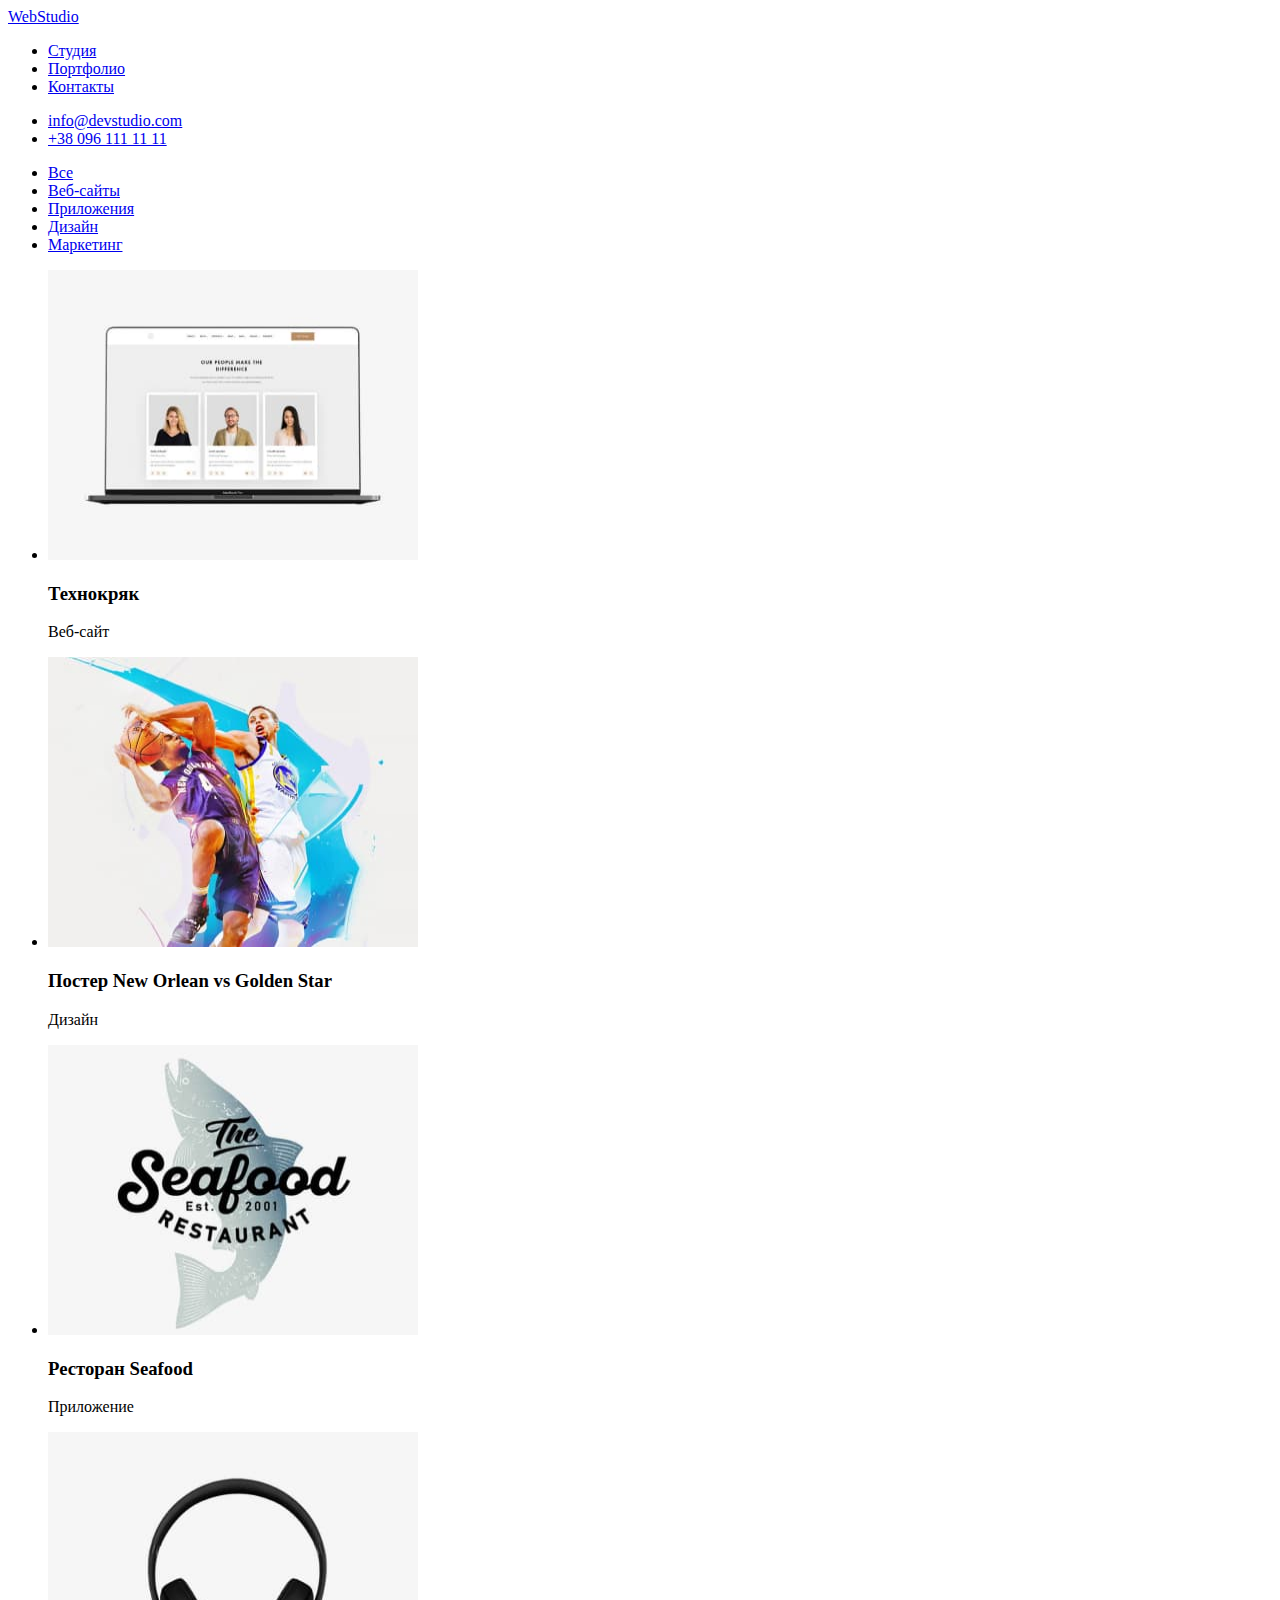
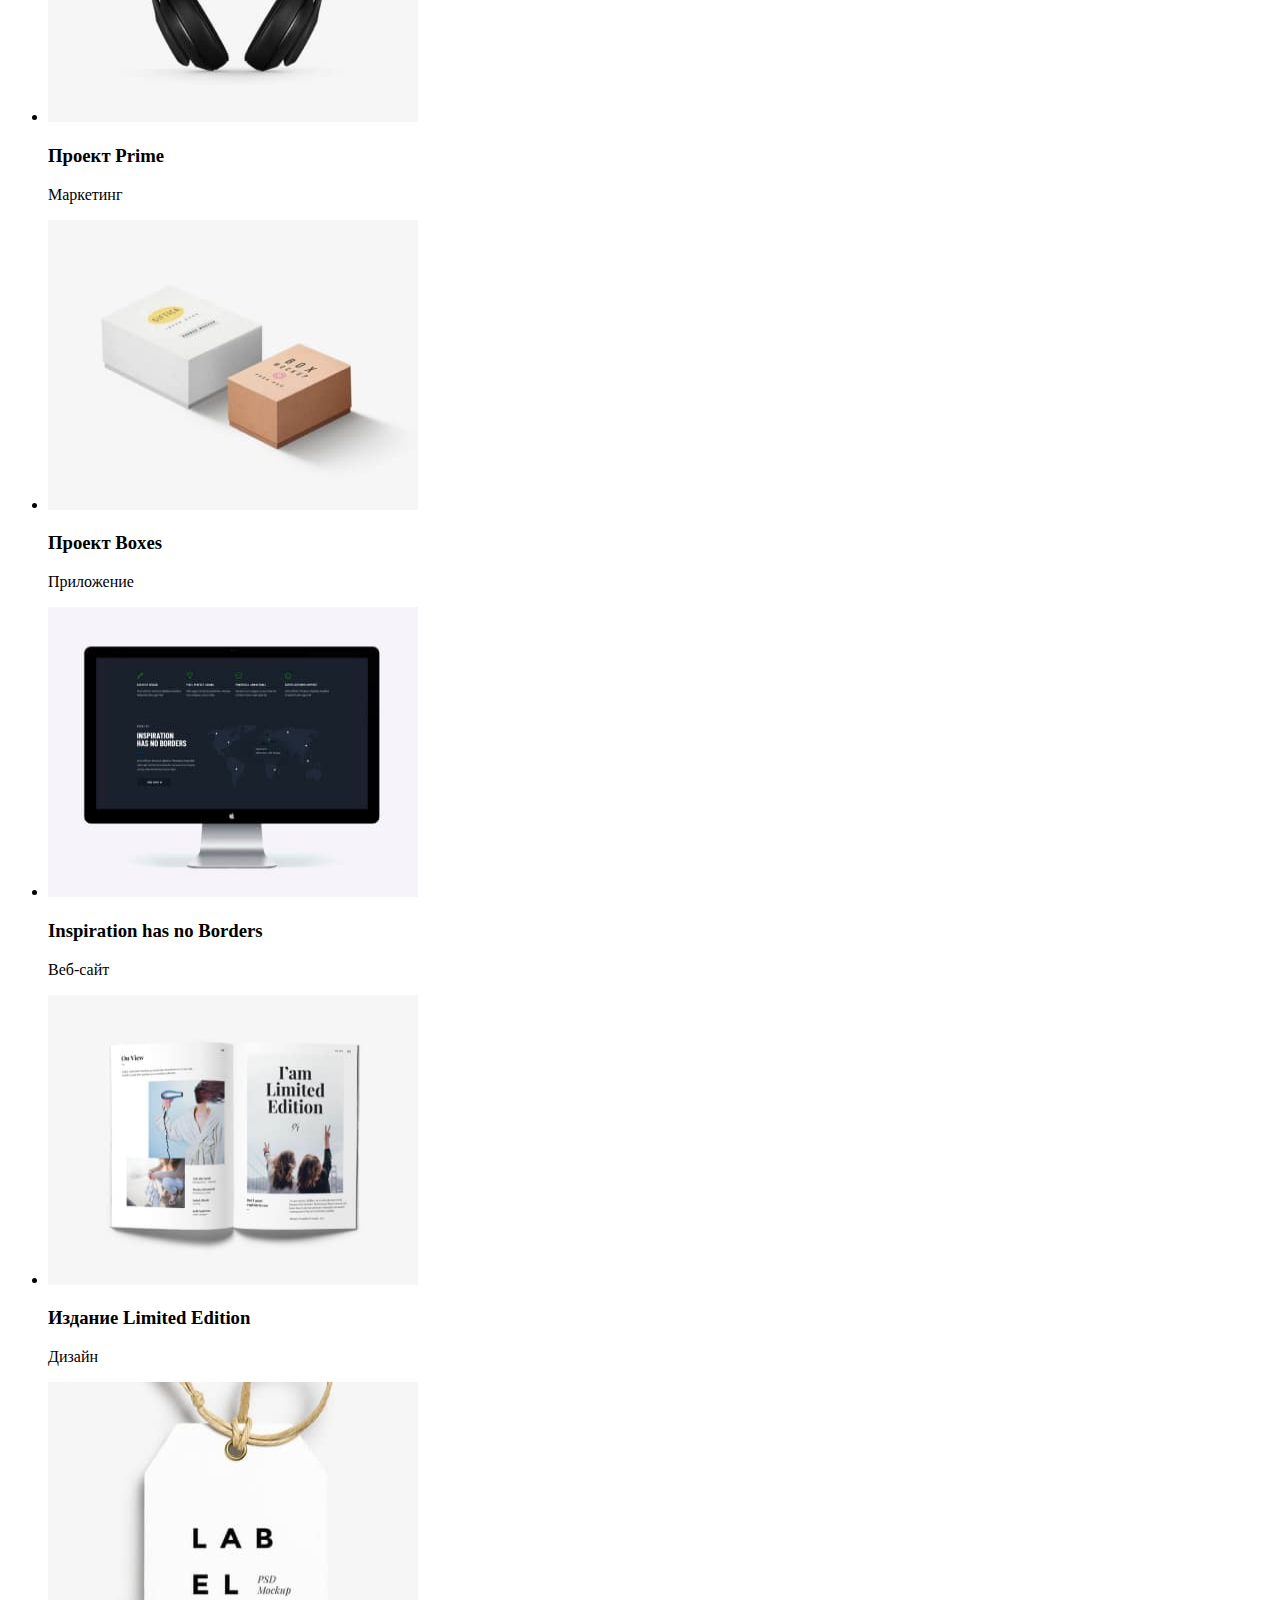
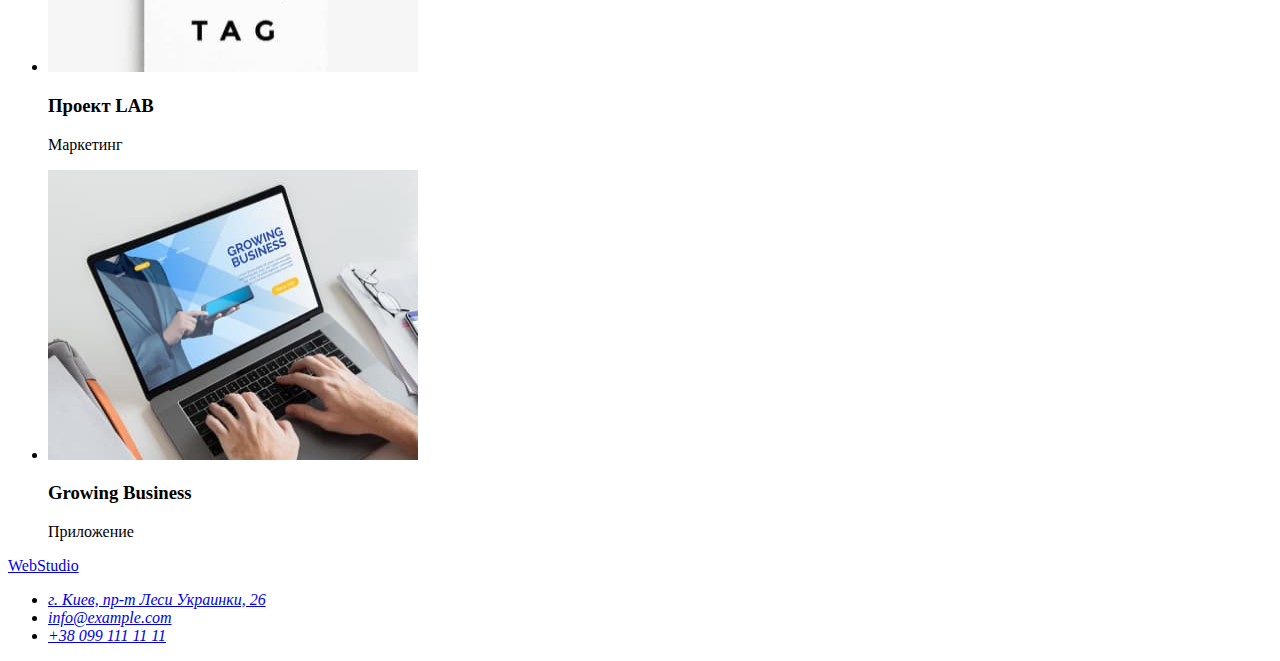
==== portfolio.html @ 39fbcf92 "Убирает секции для футера" ====
<!DOCTYPE html>
<html lang="ru">
<head>
    <meta charset="UTF-8">
    <meta http-equiv="X-UA-Compatible" content="IE=edge">
    <meta name="viewport" content="width=device-width, initial-scale=1.0">
    <title>portfolio</title>
</head>
<body>

    <!--HEADER-->
    <header>
        <nav>
            <a href="#" lang="en">WebStudio</a>
            <ul>
                <li><a href="#">Студия</a></li>
                <li><a href="#">Портфолио</a></li>
                <li><a href="#">Контакты</a></li>
            </ul>
        </nav>
        <ul>
            <li><a href="mailto:info@devstudio.com">info@devstudio.com</a></li>
            <li><a href="tel:+380961111111">+38 096 111 11 11</a></li>
        </ul>
    </header>

    
    <!--MAIN-->
    <main>

        <!--HERO-->
        <section>
            <h1 hidden>Наши услуги</h1>
            <ul>
                <li><a href="#">Все</a></li>
                <li><a href="#">Веб-сайты</a></li>
                <li><a href="#">Приложения</a></li>
                <li><a href="#">Дизайн</a></li>
                <li><a href="#">Маркетинг</a></li>
            </ul>
        </section>

        <!--CATALOG-->
        <section>
            <h2 hidden>Каталог работ</h2>
            <ul>
                <li>
                    <img src="./images/catalog/img.jpg" alt="ноут-бук с изображением сайта" width="370" height="290">
                    <h3>Технокряк</h3>
                    <p>Веб-сайт</p>
                </li>
                <li>
                    <img src="./images/catalog/img-1.jpg" alt="два баскетболиста с мячом в прыжке" width="370" height="290">
                    <h3>Постер New Orlean vs Golden Star</h3>
                    <p>Дизайн</p>
                </li>
                <li>
                    <img src="./images/catalog/img-2.jpg" alt="эмблема ресторана в виде рыбы" width="370" height="290">
                    <h3>Ресторан Seafood</h3>
                    <p>Приложение</p>
                </li>
                <li>
                    <img src="./images/catalog/img-3.jpg" alt="наушники" width="370" height="290">
                    <h3>Проект Prime</h3>
                    <p>Маркетинг</p>
                </li>
                <li>
                    <img src="./images/catalog/img-4.jpg" alt="две картонные коробки" width="370" height="290">
                    <h3>Проект Boxes</h3>
                    <p>Приложение</p>
                </li>
                <li>
                    <img src="./images/catalog/img-5.jpg" alt="монитор с изображением сайта" width="370" height="290">
                    <h3 lang="en">Inspiration has no Borders</h3>
                    <p>Веб-сайт</p>
                </li>
                <li>
                    <img src="./images/catalog/img-6.jpg" alt="открытая книга" width="370" height="290">
                    <h3>Издание Limited Edition</h3>
                    <p>Дизайн</p>
                </li>
                <li>
                    <img src="./images/catalog/img-7.jpg" alt="бумажная бирка на канатике" width="370" height="290">
                    <h3>Проект LAB</h3>
                    <p>Маркетинг</p>
                </li>
                <li>
                    <img src="./images/catalog/img-8.jpg" alt="работа на ноут-буке" width="370" height="290">
                    <h3 lang="en">Growing Business</h3>
                    <p>Приложение</p>
                </li>
            </ul>
        </section>
       
    </main>

    <!--FOOTER-->
    <footer>
    
        <a href="#" lang="en">WebStudio</a>
            <address>
                <ul>
                    <li>
                        <a href="https://goo.gl/maps/XNdB4Refi6bybGRC9" target="_blank" rel="noopener noreferrer">г. Киев,
                            пр-т Леси
                            Украинки, 26</a>
                    </li>
                    <li>
                        <a href="mailto:nfo@example.com">info@example.com</a>
                    </li>
                    <li>
                        <a href="tel:380991111111">+38 099 111 11 11</a>
                    </li>
                </ul>
            </address>
    
    </footer>
    
</body>
</html>
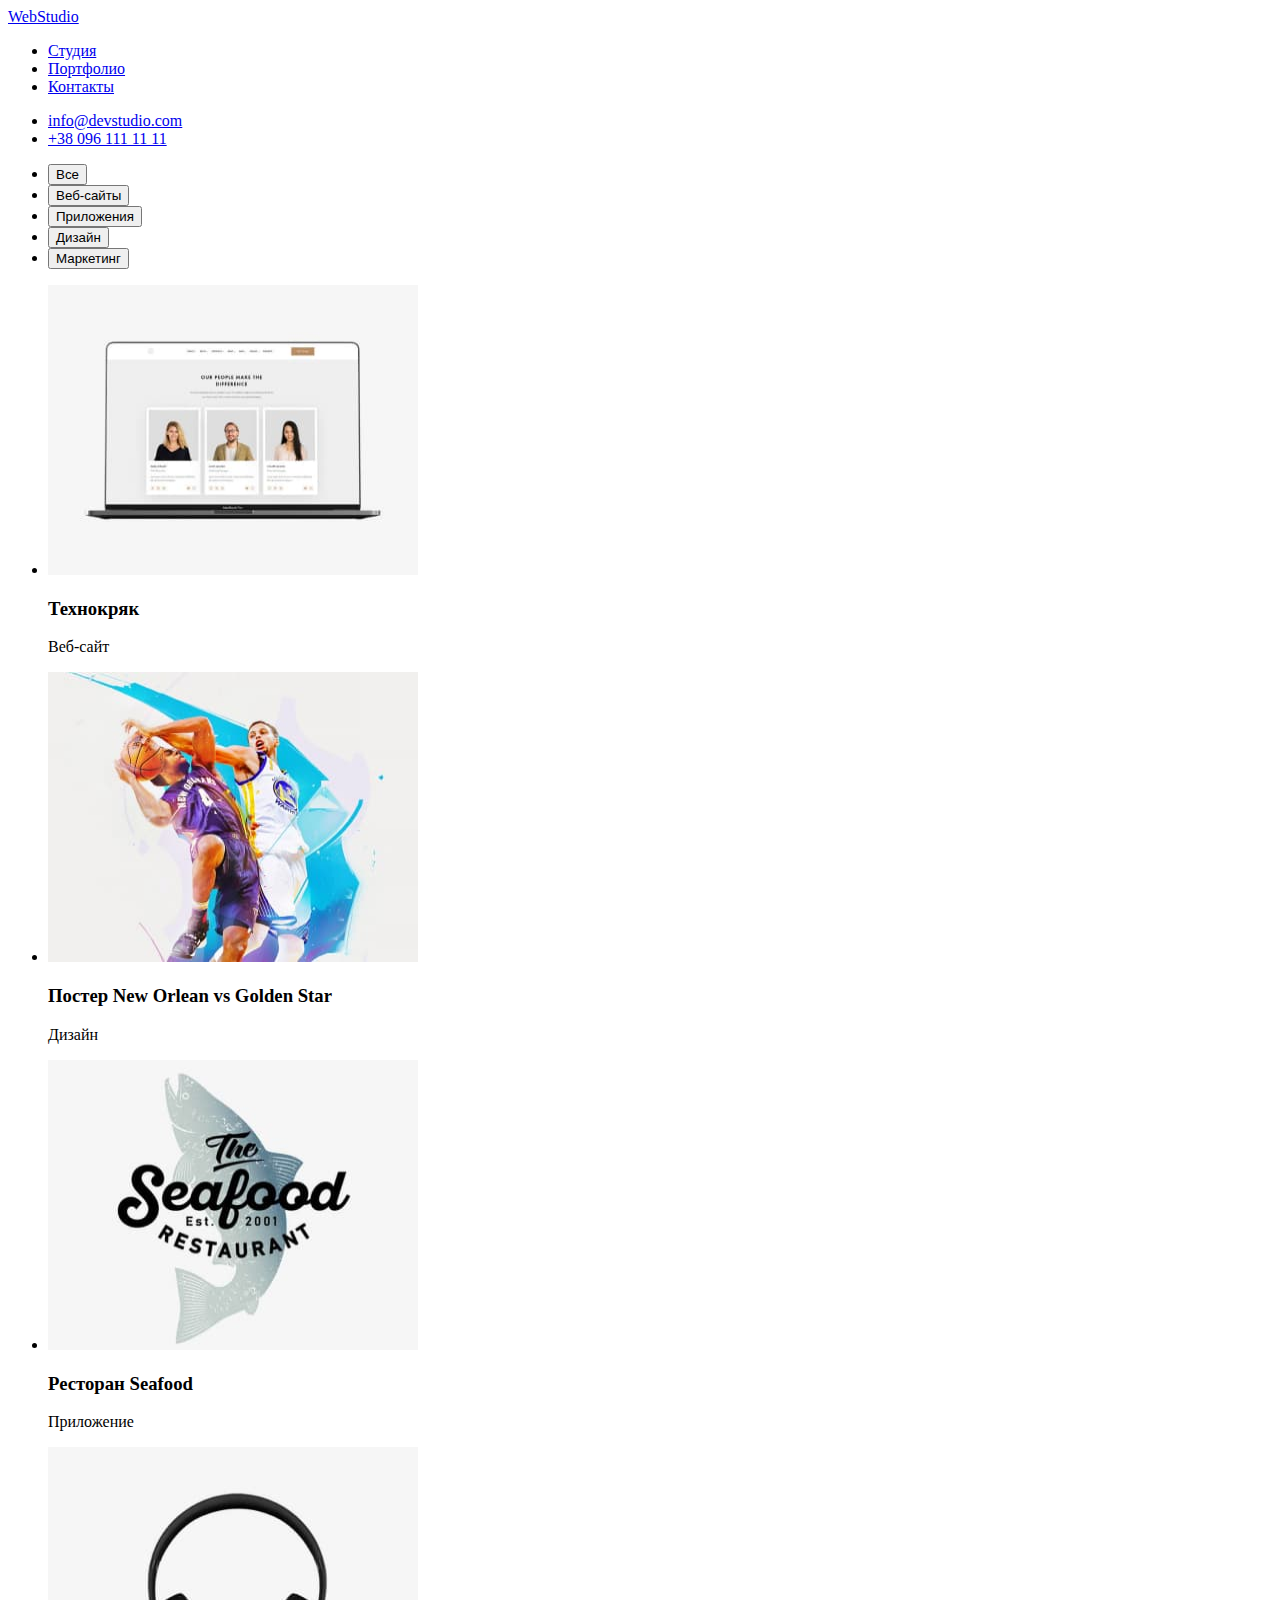
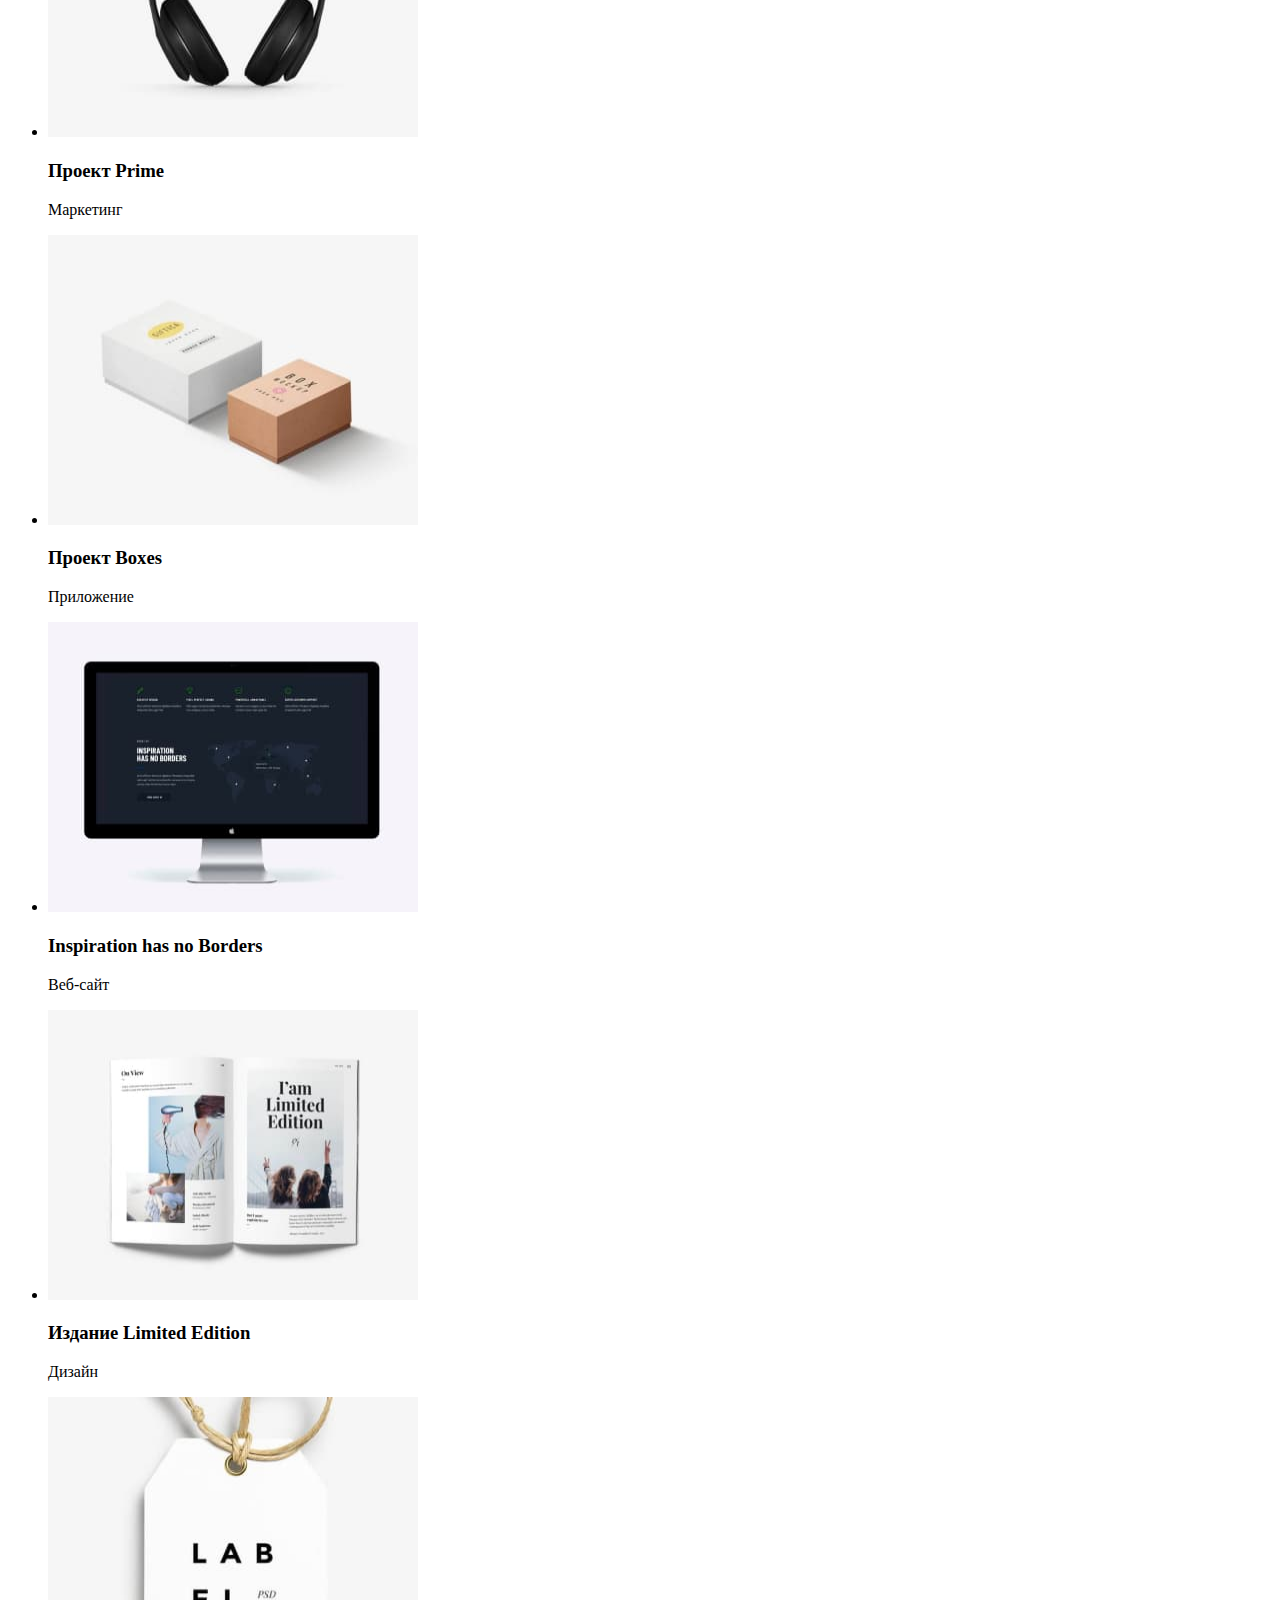
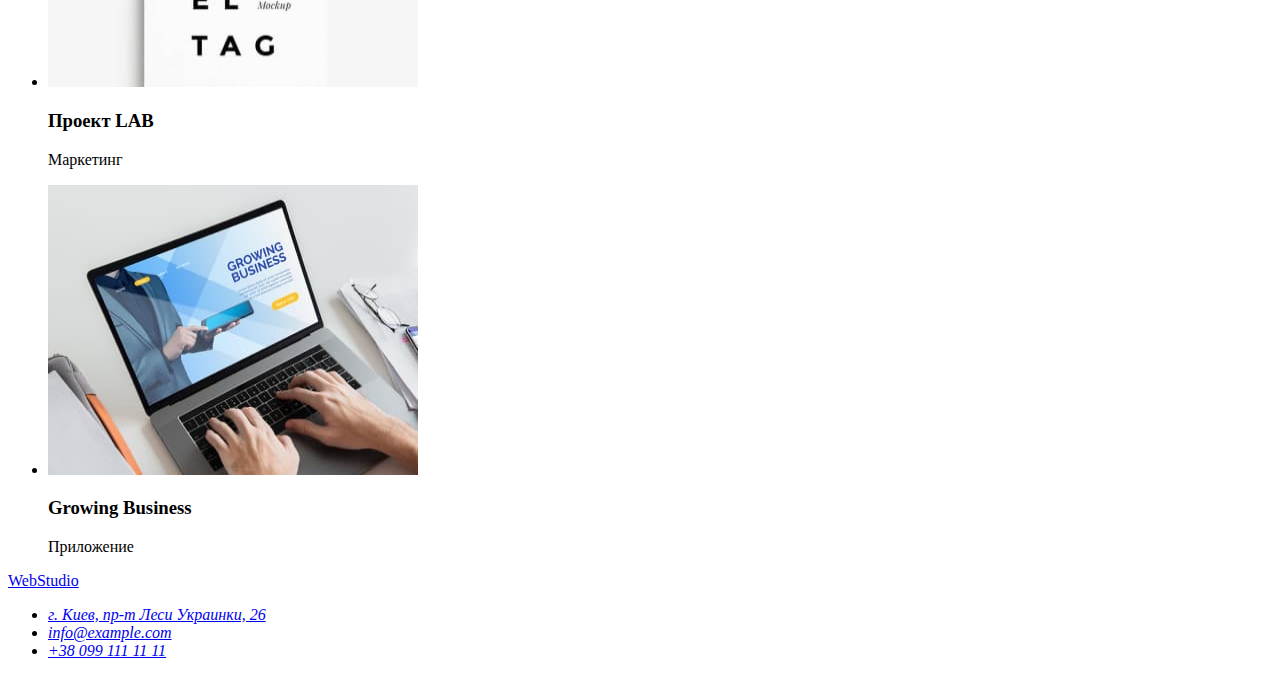
==== commit b83d2054: "Заменяет ссылки на кнопки" ====
--- a/portfolio.html
+++ b/portfolio.html
@@ -32,11 +32,11 @@
         <section>
             <h1 hidden>Наши услуги</h1>
             <ul>
-                <li><a href="#">Все</a></li>
-                <li><a href="#">Веб-сайты</a></li>
-                <li><a href="#">Приложения</a></li>
-                <li><a href="#">Дизайн</a></li>
-                <li><a href="#">Маркетинг</a></li>
+                <li><button type="button">Все</button></li>
+                <li><button type="button">Веб-сайты</button></li>
+                <li><button type="button">Приложения</button></li>
+                <li><button type="button">Дизайн</button></li>
+                <li><button type="button">Маркетинг</button></a></li>
             </ul>
         </section>
 
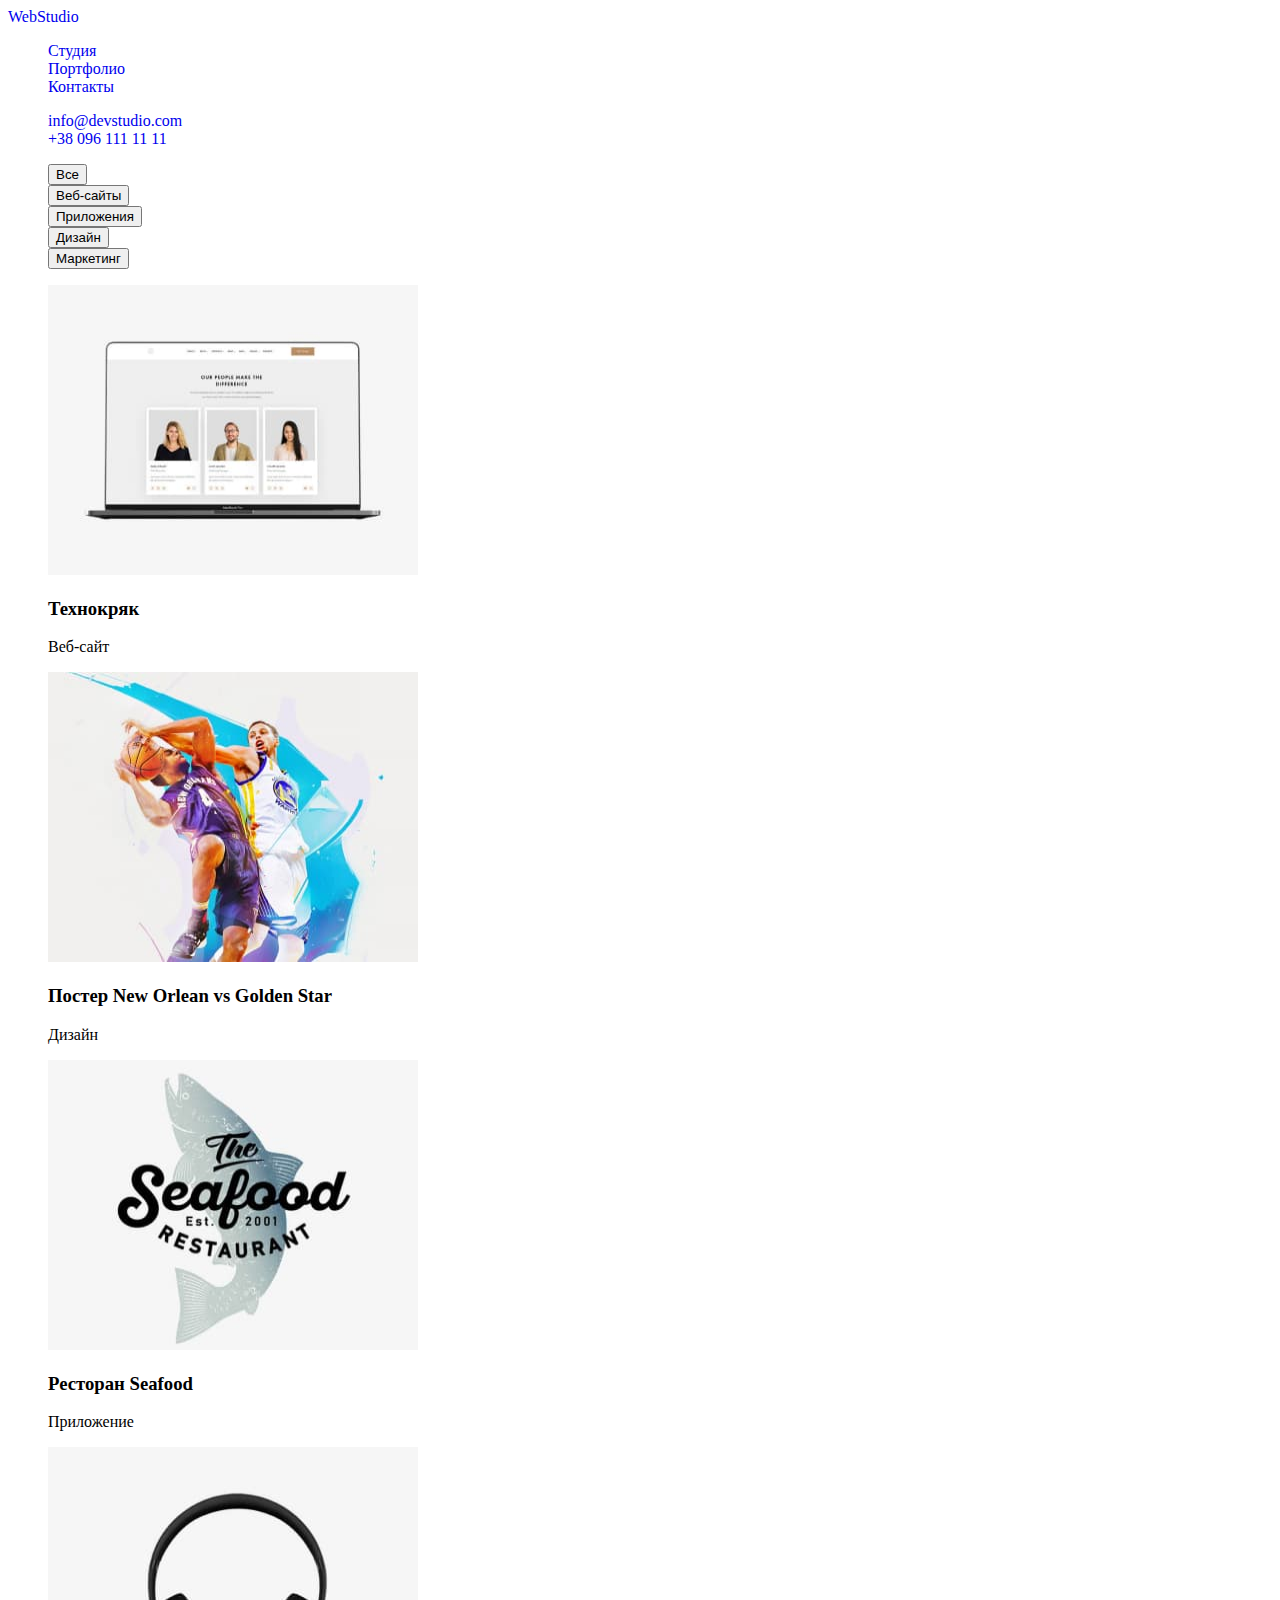
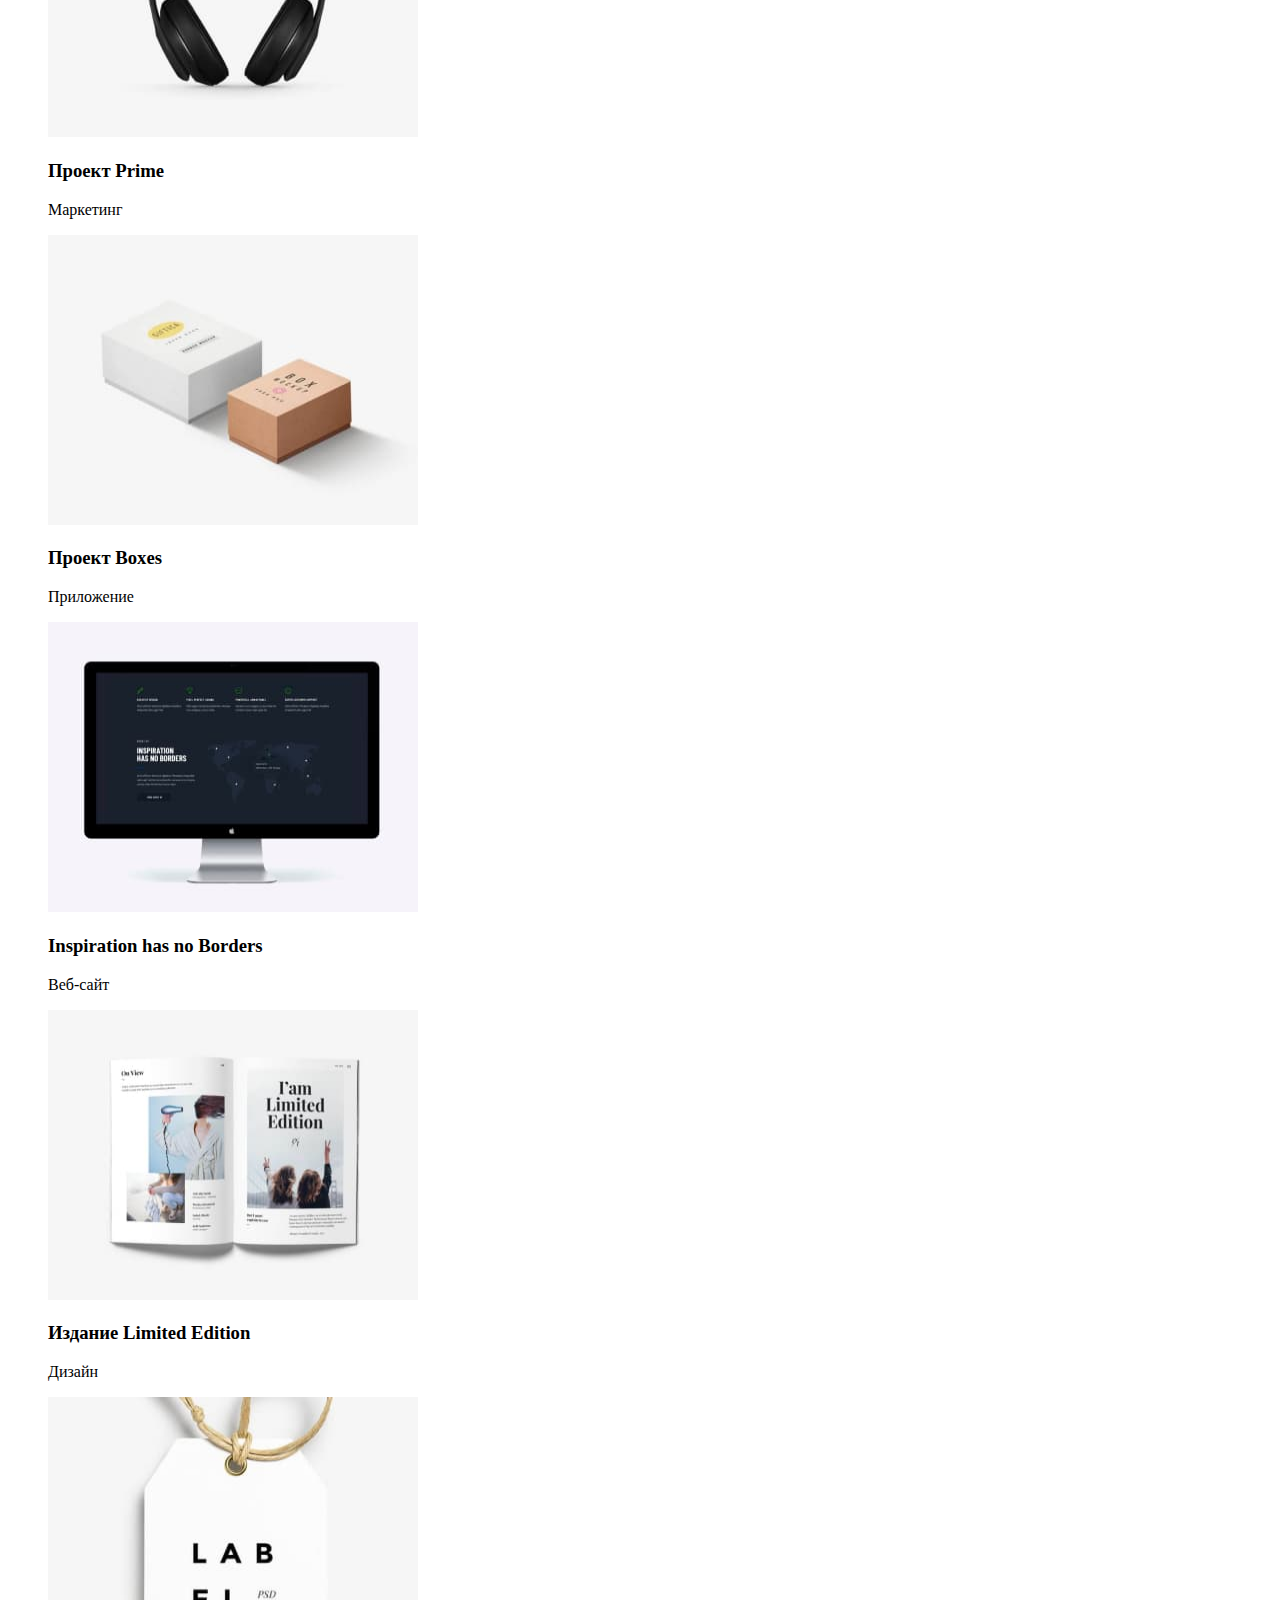
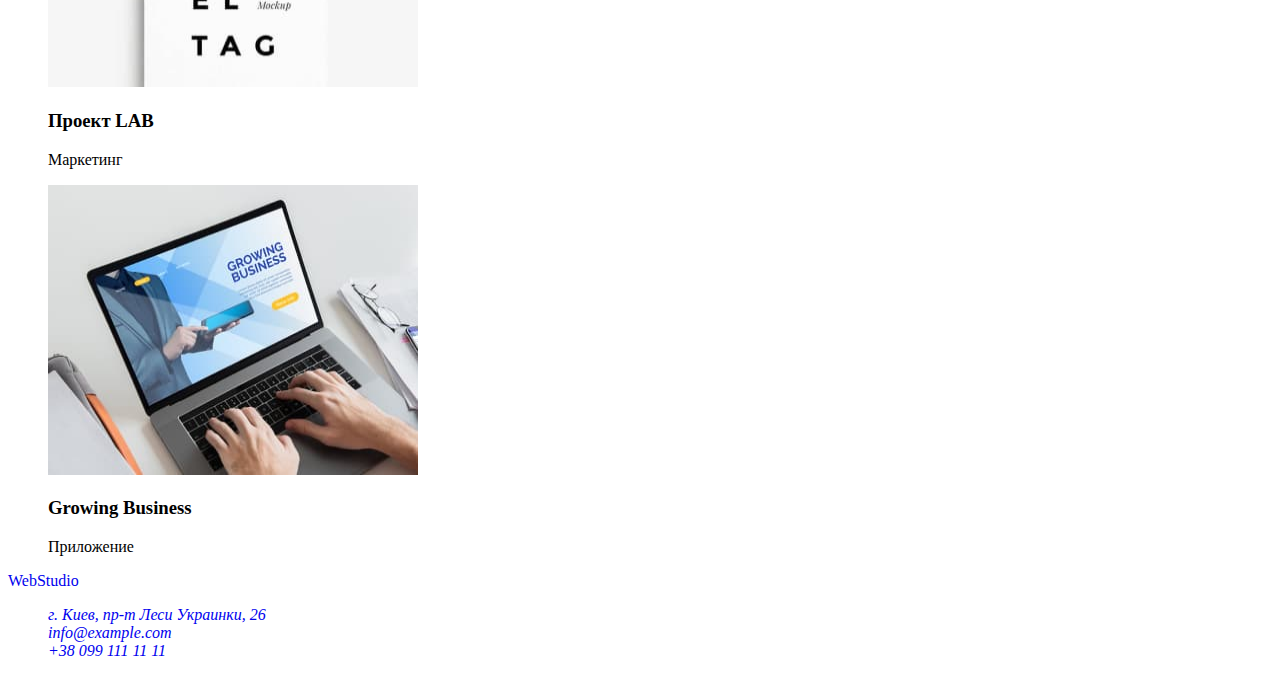
==== commit d4294234: "Создает названия классов" ====
--- a/portfolio.html
+++ b/portfolio.html
@@ -5,22 +5,27 @@
     <meta http-equiv="X-UA-Compatible" content="IE=edge">
     <meta name="viewport" content="width=device-width, initial-scale=1.0">
     <title>portfolio</title>
+    <link rel="preconnect" href="https://fonts.googleapis.com">
+    <link rel="preconnect" href="https://fonts.gstatic.com" crossorigin>
+    <link href="https://fonts.googleapis.com/css2?family=Raleway:wght@700&family=Roboto:wght@400;500;700;900&display=swap"
+        rel="stylesheet">
+    <link rel="stylesheet" href="./css/styles.css">
 </head>
 <body>
 
     <!--HEADER-->
-    <header>
-        <nav>
-            <a href="#" lang="en">WebStudio</a>
-            <ul>
-                <li><a href="#">Студия</a></li>
-                <li><a href="#">Портфолио</a></li>
-                <li><a href="#">Контакты</a></li>
+    <header class="page-header">
+        <nav class="navigation">
+            <a class="link logo" href="#" lang="en">WebStudio</a>
+            <ul class="list navigation-list">
+                <li class="navigation-list-item"><a class="link" href="#">Студия</a></li>
+                <li class="navigation-list-item"><a class="link" href="#">Портфолио</a></li>
+                <li class="navigation-list-item"><a class="link" href="#">Контакты</a></li>
             </ul>
         </nav>
-        <ul>
-            <li><a href="mailto:info@devstudio.com">info@devstudio.com</a></li>
-            <li><a href="tel:+380961111111">+38 096 111 11 11</a></li>
+        <ul class="list contact-list-header">
+            <li class="mail-header"><a class="link" href="mailto:info@devstudio.com">info@devstudio.com</a></li>
+            <li class="phone-header"><a class="link" href="tel:+380961111111">+38 096 111 11 11</a></li>
         </ul>
     </header>
 
@@ -29,65 +34,65 @@
     <main>
 
         <!--HERO-->
-        <section>
-            <h1 hidden>Наши услуги</h1>
-            <ul>
-                <li><button type="button">Все</button></li>
-                <li><button type="button">Веб-сайты</button></li>
-                <li><button type="button">Приложения</button></li>
-                <li><button type="button">Дизайн</button></li>
-                <li><button type="button">Маркетинг</button></a></li>
+        <section class="service">
+            <h1 class="service-title" hidden>Наши услуги</h1>
+            <ul class="list service-list">
+                <li class="service-button"><button type="button">Все</button></li>
+                <li class="service-button"><button type="button">Веб-сайты</button></li>
+                <li class="service-button"><button type="button">Приложения</button></li>
+                <li class="service-button"><button type="button">Дизайн</button></li>
+                <li class="service-button"><button type="button">Маркетинг</button></a></li>
             </ul>
         </section>
 
         <!--CATALOG-->
-        <section>
-            <h2 hidden>Каталог работ</h2>
-            <ul>
-                <li>
+        <section class="catalog">
+            <h2 class="catalog-hidden-title" hidden>Каталог работ</h2>
+            <ul class="list catalog-list">
+                <li class="catalog-item">
                     <img src="./images/catalog/img.jpg" alt="ноут-бук с изображением сайта" width="370" height="290">
-                    <h3>Технокряк</h3>
-                    <p>Веб-сайт</p>
+                    <h3 class="catalog-title">Технокряк</h3>
+                    <p class="catalog-text">Веб-сайт</p>
                 </li>
-                <li>
-                    <img src="./images/catalog/img-1.jpg" alt="два баскетболиста с мячом в прыжке" width="370" height="290">
-                    <h3>Постер New Orlean vs Golden Star</h3>
-                    <p>Дизайн</p>
+                <li class="catalog-item">
+                    <img class="catalog-image" src="./images/catalog/img-1.jpg" alt="два баскетболиста с мячом в прыжке" width="370" height="290">
+                    <h3 class="catalog-title">Постер New Orlean vs Golden Star</h3>
+                    <p class="catalog-text">Дизайн</p>
                 </li>
-                <li>
-                    <img src="./images/catalog/img-2.jpg" alt="эмблема ресторана в виде рыбы" width="370" height="290">
-                    <h3>Ресторан Seafood</h3>
-                    <p>Приложение</p>
+                <li class="catalog-item">
+                    <img class="catalog-image" src="./images/catalog/img-2.jpg" alt="эмблема ресторана в виде рыбы" width="370" height="290">
+                    <h3 class="catalog-title">Ресторан Seafood</h3>
+                    <p class="catalog-text">Приложение</p>
                 </li>
-                <li>
-                    <img src="./images/catalog/img-3.jpg" alt="наушники" width="370" height="290">
-                    <h3>Проект Prime</h3>
-                    <p>Маркетинг</p>
+                <li class="catalog-item">
+                    <img class="catalog-image" src="./images/catalog/img-3.jpg" alt="наушники" width="370" height="290">
+                    <h3 class="catalog-title">Проект Prime</h3>
+                    <p class="catalog-text">Маркетинг</p>
                 </li>
-                <li>
-                    <img src="./images/catalog/img-4.jpg" alt="две картонные коробки" width="370" height="290">
-                    <h3>Проект Boxes</h3>
-                    <p>Приложение</p>
+                <li class="catalog-item">
+                    <img class="catalog-image" src="./images/catalog/img-4.jpg" alt="две картонные коробки" width="370" height="290">
+                    <h3 class="catalog-title">Проект Boxes</h3>
+                    <p class="catalog-text">Приложение</p>
                 </li>
-                <li>
-                    <img src="./images/catalog/img-5.jpg" alt="монитор с изображением сайта" width="370" height="290">
-                    <h3 lang="en">Inspiration has no Borders</h3>
-                    <p>Веб-сайт</p>
+                <li class="catalog-item">
+                    <img class="catalog-image" src="./images/catalog/img-5.jpg" alt="монитор с изображением сайта" width="370" height="290">
+                    <h3 class="catalog-title" lang="en">Inspiration has no Borders</h3>
+                    <p class="catalog-text">Веб-сайт</p>
                 </li>
-                <li>
-                    <img src="./images/catalog/img-6.jpg" alt="открытая книга" width="370" height="290">
-                    <h3>Издание Limited Edition</h3>
-                    <p>Дизайн</p>
+                <li class="catalog-item">
+                    <img class="catalog-image" src="./images/catalog/img-6.jpg" alt="открытая книга" width="370" height="290">
+                    <h3 class="catalog-title">Издание Limited Edition</h3>
+                    <p class="catalog-text">Дизайн</p>
                 </li>
-                <li>
-                    <img src="./images/catalog/img-7.jpg" alt="бумажная бирка на канатике" width="370" height="290">
-                    <h3>Проект LAB</h3>
-                    <p>Маркетинг</p>
+                <li class="catalog-item">
+                    <img class="catalog-image" src="./images/catalog/img-7.jpg" alt="бумажная бирка на канатике" width="370" height="290">
+                    <h3 class="catalog-title">Проект LAB</h3>
+                    <p class="catalog-text">Маркетинг</p>
                 </li>
-                <li>
-                    <img src="./images/catalog/img-8.jpg" alt="работа на ноут-буке" width="370" height="290">
-                    <h3 lang="en">Growing Business</h3>
-                    <p>Приложение</p>
+                <li class="catalog-item">
+                    <img class="catalog-image" src="./images/catalog/img-8.jpg" alt="работа на ноут-буке" width="370" height="290">
+                    <h3 class="catalog-title" lang="en">Growing Business</h3>
+                    <p class="catalog-text">Приложение</p>
                 </li>
             </ul>
         </section>
@@ -97,19 +102,19 @@
     <!--FOOTER-->
     <footer>
     
-        <a href="#" lang="en">WebStudio</a>
+        <a class="link logo" href="#" lang="en">WebStudio</a>
             <address>
-                <ul>
+                <ul class="list address-list">
                     <li>
-                        <a href="https://goo.gl/maps/XNdB4Refi6bybGRC9" target="_blank" rel="noopener noreferrer">г. Киев,
+                        <a class="link address-footer" href="https://goo.gl/maps/XNdB4Refi6bybGRC9" target="_blank" rel="noopener noreferrer">г. Киев,
                             пр-т Леси
                             Украинки, 26</a>
                     </li>
                     <li>
-                        <a href="mailto:nfo@example.com">info@example.com</a>
+                        <a class="link mail-footer"href="mailto:nfo@example.com">info@example.com</a>
                     </li>
                     <li>
-                        <a href="tel:380991111111">+38 099 111 11 11</a>
+                        <a class="link phone-footer" href="tel:380991111111">+38 099 111 11 11</a>
                     </li>
                 </ul>
             </address>
--- a/css/styles.css
+++ b/css/styles.css
@@ -0,0 +1,7 @@
+.list {
+    list-style: none;
+}
+
+.link{
+    text-decoration: none;
+}
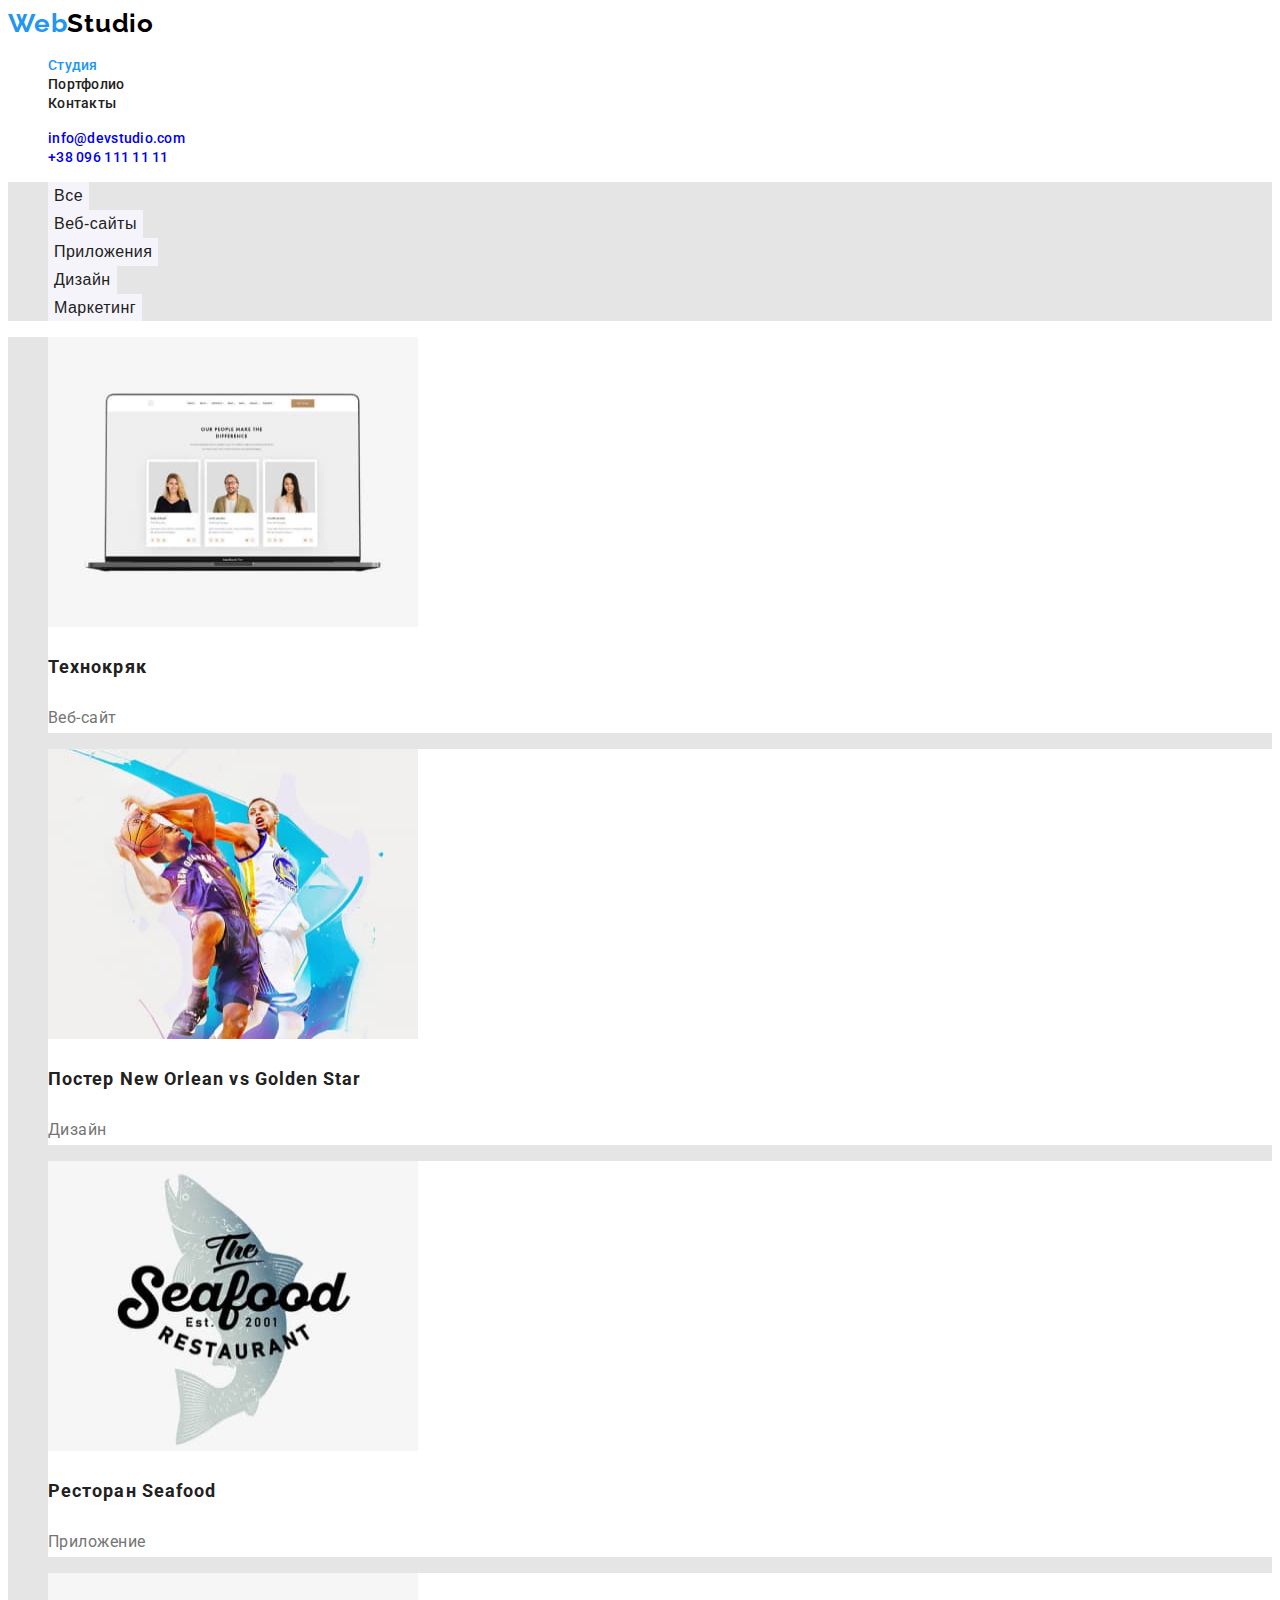
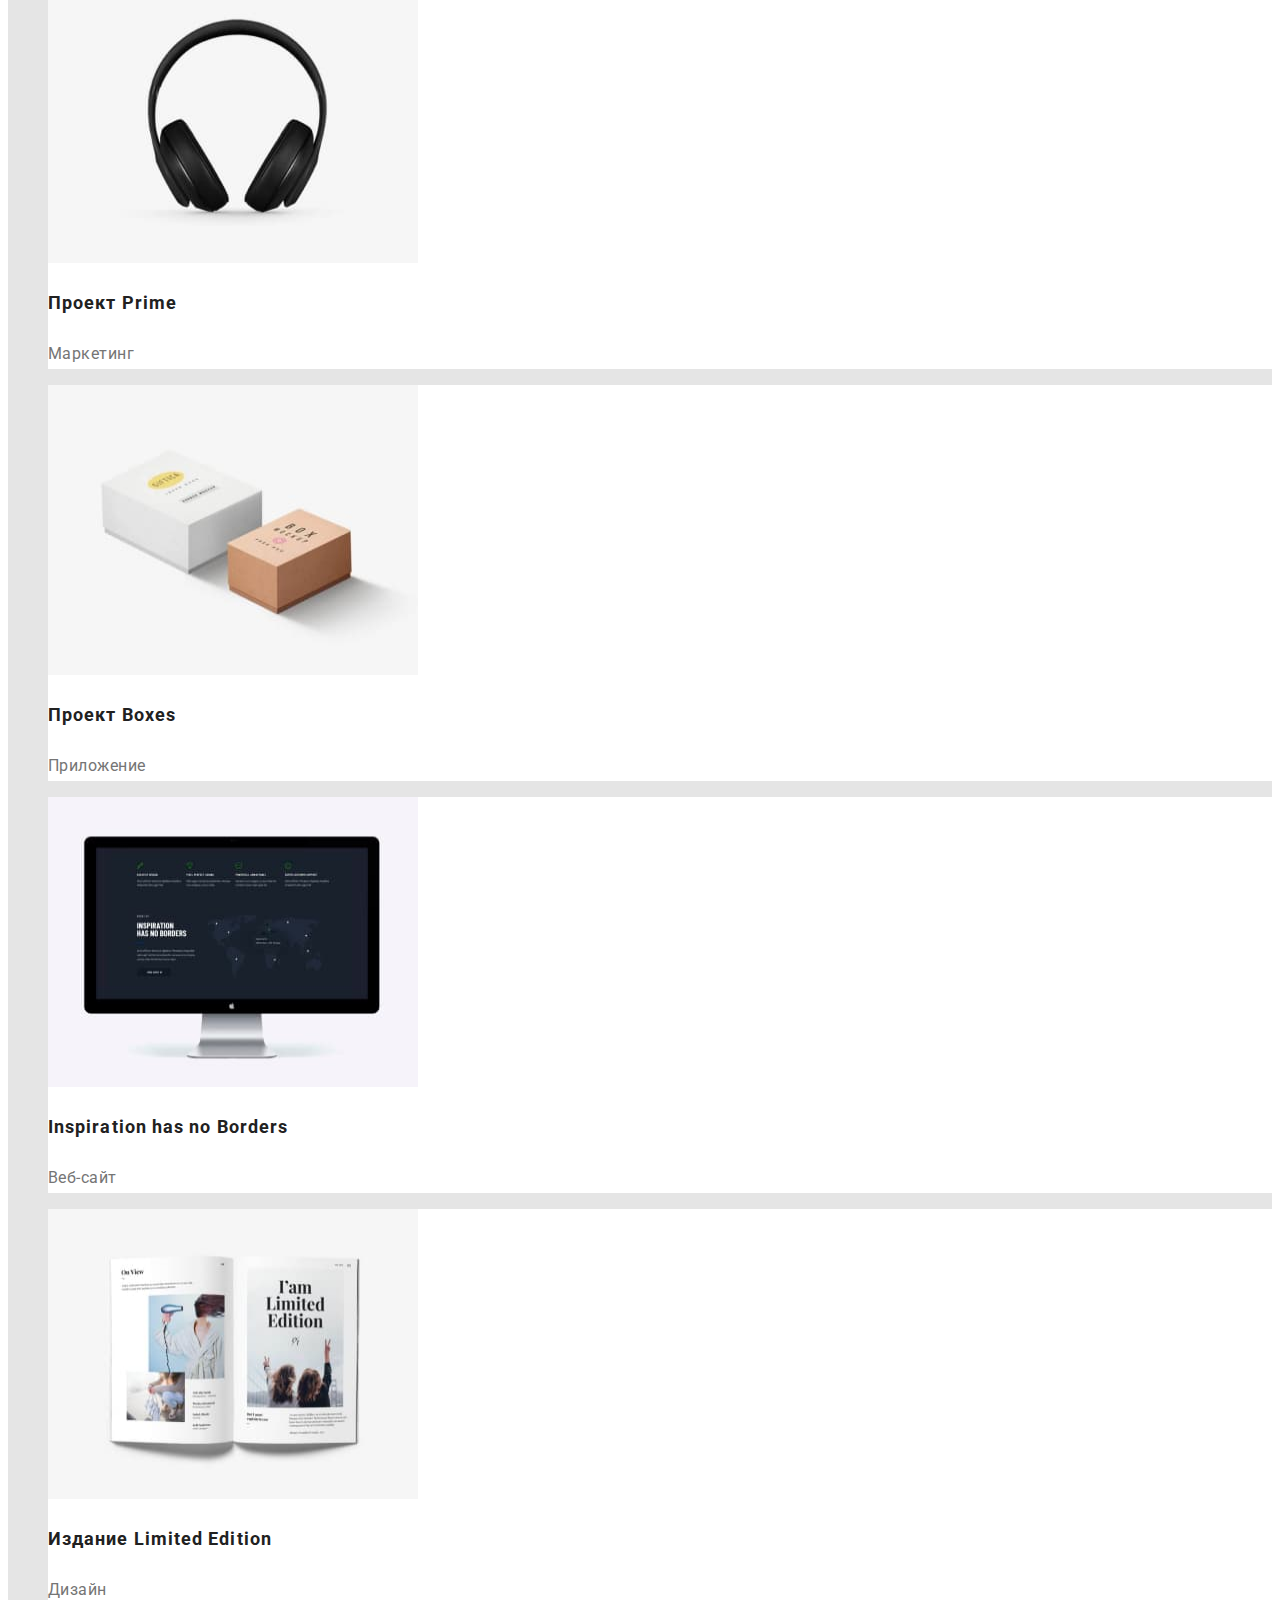
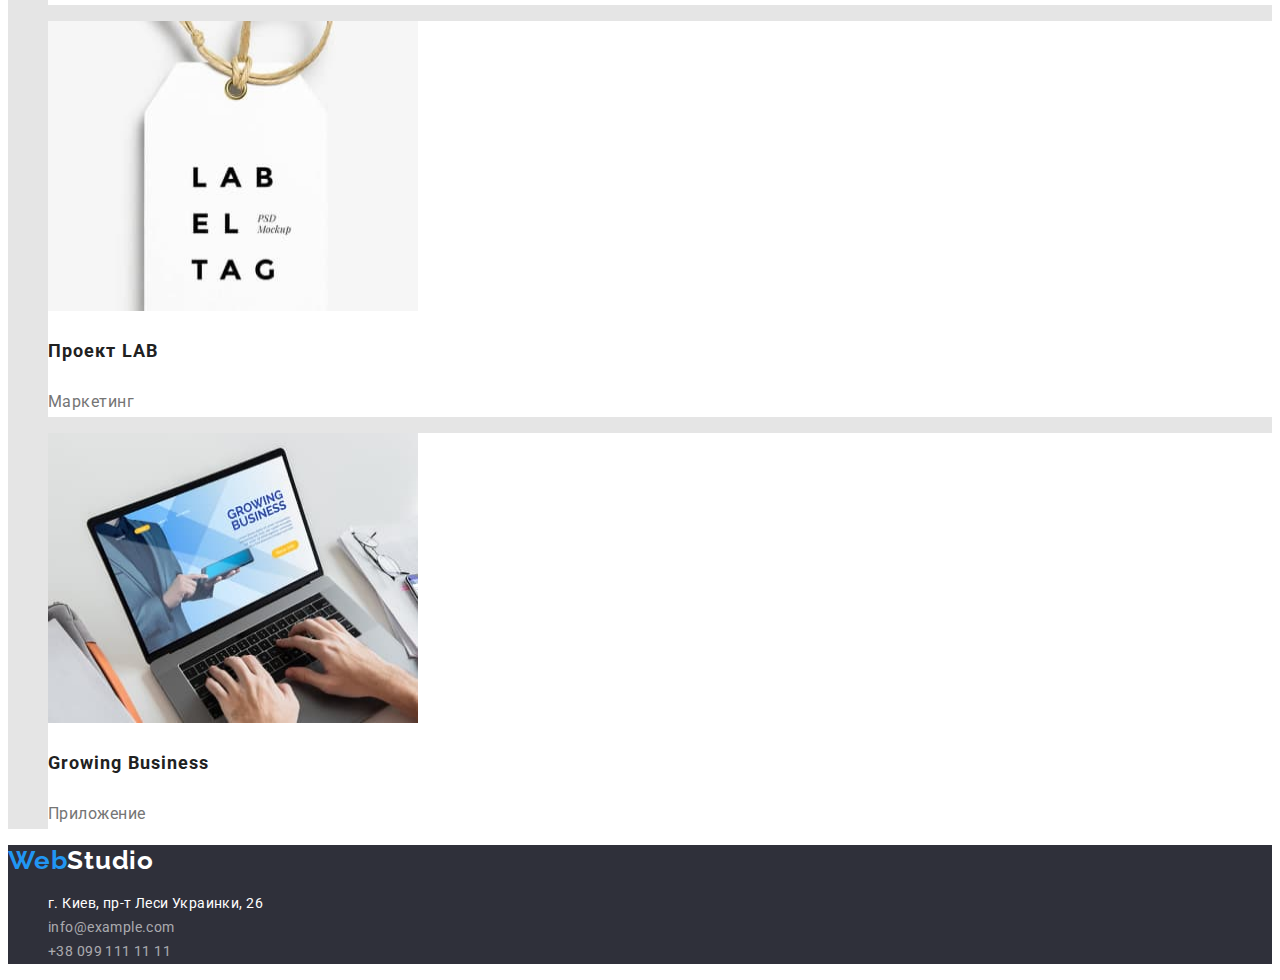
==== commit bd9af94a: "Задает стили для index.html и portfolio.html" ====
--- a/portfolio.html
+++ b/portfolio.html
@@ -14,34 +14,35 @@
 <body>
 
     <!--HEADER-->
-    <header class="page-header">
-        <nav class="navigation">
-            <a class="link logo" href="#" lang="en">WebStudio</a>
-            <ul class="list navigation-list">
-                <li class="navigation-list-item"><a class="link" href="#">Студия</a></li>
-                <li class="navigation-list-item"><a class="link" href="#">Портфолио</a></li>
-                <li class="navigation-list-item"><a class="link" href="#">Контакты</a></li>
-            </ul>
-        </nav>
-        <ul class="list contact-list-header">
-            <li class="mail-header"><a class="link" href="mailto:info@devstudio.com">info@devstudio.com</a></li>
-            <li class="phone-header"><a class="link" href="tel:+380961111111">+38 096 111 11 11</a></li>
+<header class="page-header">
+    <nav class="navigation">
+        <a class="link logo" href="#" lang="en">Web<span class="logo-dark">Studio</span></a>
+        <ul class="list navigation-list">
+            <li class="navigation-list-item"><a class="link navigation-link-item link-active" href="./index.html">Студия</a></li>
+            <li class="navigation-list-item"><a class="link navigation-link-item" href="#">Портфолио</a></li>
+            <li class="navigation-list-item"><a class="link navigation-link-item" href="#">Контакты</a></li>
         </ul>
-    </header>
+    </nav>
+    <ul class="list contact-list-header">
+        <li class="contact-list-header-item"><a class="link contact-link-header-item"href="mailto:info@devstudio.com">info@devstudio.com</a></li>
+        <li class="contact-list-header-item"><a class="link contact-link-header-item" href="tel:+380961111111">+38 096 111 11 11</a>
+        </li>
+    </ul>
+</header>
 
     
     <!--MAIN-->
     <main>
 
-        <!--HERO-->
+        <!--HERO PORTFOLIO-->
         <section class="service">
             <h1 class="service-title" hidden>Наши услуги</h1>
             <ul class="list service-list">
-                <li class="service-button"><button type="button">Все</button></li>
-                <li class="service-button"><button type="button">Веб-сайты</button></li>
-                <li class="service-button"><button type="button">Приложения</button></li>
-                <li class="service-button"><button type="button">Дизайн</button></li>
-                <li class="service-button"><button type="button">Маркетинг</button></a></li>
+                <li class="service-list-item"><button class="service-list-button" type="button">Все</button></li>
+                <li class="service-list-item"><button class="service-list-button" type="button">Веб-сайты</button></li>
+                <li class="service-list-item"><button class="service-list-button" type="button">Приложения</button></li>
+                <li class="service-list-item"><button class="service-list-button" type="button">Дизайн</button></li>
+                <li class="service-list-item"><button class="service-list-button" type="button">Маркетинг</button></a></li>
             </ul>
         </section>
 
@@ -100,26 +101,26 @@
     </main>
 
     <!--FOOTER-->
-    <footer>
-    
-        <a class="link logo" href="#" lang="en">WebStudio</a>
-            <address>
-                <ul class="list address-list">
-                    <li>
-                        <a class="link address-footer" href="https://goo.gl/maps/XNdB4Refi6bybGRC9" target="_blank" rel="noopener noreferrer">г. Киев,
-                            пр-т Леси
-                            Украинки, 26</a>
-                    </li>
-                    <li>
-                        <a class="link mail-footer"href="mailto:nfo@example.com">info@example.com</a>
-                    </li>
-                    <li>
-                        <a class="link phone-footer" href="tel:380991111111">+38 099 111 11 11</a>
-                    </li>
-                </ul>
-            </address>
-    
-    </footer>
+<footer class="footer">
+
+    <a class="link logo" href="#" lang="en">Web<span class="logo-light">Studio</span></a>
+    <address class="address">
+        <ul class="list address-list">
+            <li class="address-list-item">
+                <a class="link address-footer" href="https://goo.gl/maps/XNdB4Refi6bybGRC9" target="_blank"
+                    rel="noopener noreferrer">г. Киев, пр-т Леси
+                    Украинки, 26</a>
+            </li>
+            <li class="address-list-item">
+                <a class="link address-link-item" href="mailto:nfo@example.com">info@example.com</a>
+            </li>
+            <li class="address-list-item">
+                <a class="link address-link-item" href="tel:380991111111">+38 099 111 11 11</a>
+            </li>
+        </ul>
+    </address>
+
+</footer>
     
 </body>
 </html>--- a/css/styles.css
+++ b/css/styles.css
@@ -1,7 +1,255 @@
+:root {
+    --primary-font: 'Roboto', sans-serif;
+    --color-in-action: #2196F3;
+    --color-title: #212121;
+    --color-text: #757575;
+}
+
 .list {
     list-style: none;
 }
 
-.link{
+.link {
     text-decoration: none;
 }
+
+body {
+font-family: var(--primary-font);
+color: var(--color-text);
+}
+
+/*==========================COMPONENTS====================*/
+
+.logo {
+    font-family: 'Raleway',sans-serif;
+    font-weight: 700;
+    font-size: 26px;
+    line-height: 1.19;
+    letter-spacing: 0.03em;
+    color: #2196F3;
+}
+
+.logo-dark {
+    color: #000000;
+}
+
+.logo-light {
+color: #FFFFFF;
+}
+
+/*==========================/COMPONENTS====================*/
+
+/*=============================HEADER=====================*/
+
+.page-header {
+    background: #FFFFFF;
+}
+
+.navigation-link-item {
+    font-weight: 500;
+    font-size: 14px;
+    line-height: 1.14;
+    letter-spacing: 0.02em;
+    color: var(--color-title)
+}
+
+.navigation-link-item:hover,
+.navigation-link-item:focus {
+    color: var(--color-in-action)
+}
+
+.contact-link-header-item {
+    font-weight: 500;
+    font-size: 14px;
+    line-height: 1.14;
+    letter-spacing: 0.02em;  
+}
+
+.contact-link-header-item:hover,
+.contact-link-header-item:focus {
+    color: var(--color-in-action)
+}
+
+.link-active {
+    color: var(--color-in-action)
+}
+
+/*=============================/HEADER=====================*/
+
+/*===============================HERO STUDIO======================*/
+
+.order {
+    background: #2F303A;
+}
+
+.order-title {
+    font-weight: 900;
+    font-size: 44px;
+    line-height: 1.36;
+    text-align: center;
+    letter-spacing: 0.06em;
+    text-transform: uppercase;
+    color: #FFFFFF;
+}
+
+.modal-butten {
+        font-weight: 700;
+        font-size: 16px;
+        line-height: 1.87;
+        color: #FFFFFF;
+        background: #2196F3;
+        cursor: pointer;
+}
+
+/*==============================/HERO STUDIO=======================*/
+
+/*=============================FEATURES=====================*/
+
+.features {
+    background: #E5E5E5;
+}
+
+.features-title-item {
+    font-weight: 700;
+    font-size: 14px;
+    line-height: 1.14;
+    letter-spacing: 0.03em;
+    text-transform: uppercase;
+    color: var(--color-title)
+}
+
+.features-text {
+        font-size: 14px;
+        line-height: 1.71;
+        letter-spacing: 0.03em;     
+}
+
+/*=============================/FEATURES=====================*/
+
+/*=============================ACTIVITY=====================*/
+
+.activity {
+    background: #E5E5E5;
+}
+
+.activity-title {
+    font-weight: 700;
+        font-size: 36px;
+        line-height: 1.17;
+        letter-spacing: 0.03em;
+        color: var(--color-title)
+}
+
+/*=============================/ACTIVITY=====================*/
+
+/*=============================OUR TEAM=====================*/
+
+.our-team {
+    background: #F5F4FA;
+}
+
+.our-team-item {
+    background: #FFFFFF;
+}
+
+.our-team-title {
+        font-weight: 700;
+        font-size: 36px;
+        line-height: 1.17;
+        letter-spacing: 0.03em;
+        color: var(--color-title)
+}
+
+.our-team-name {
+        font-weight: 500;
+        font-size: 16px;
+        line-height: 1.19;
+        text-align: center;
+        letter-spacing: 0.03em;
+        color: var(--color-title)
+}
+
+.our-team-text {
+        font-size: 16px;
+        line-height: 1.19;
+        text-align: center;
+        letter-spacing: 0.03em;
+}
+
+/*=============================/OUR TEAM=====================*/
+
+/*==========================HERO PORTFOLIO=================*/
+
+.service {
+    background: #E5E5E5;
+}
+
+.service-list-button {
+        border: none;
+        font-weight: 500;
+        font-size: 16px;
+        line-height: 1.62;
+        text-align: center;
+        letter-spacing: 0.03em;
+        color: #212121;
+        background: #F5F4FA;
+        cursor: pointer;
+}
+
+.service-list-button:hover,
+.service-list-button:focus {
+    color: #FFFFFF;
+    background: var(--color-in-action)
+}
+
+/*==========================/HERO PORTFOLIO=================*/
+
+/*=============================CATALOG=====================*/
+
+.catalog {
+    background: #E5E5E5;
+}
+
+.catalog-item {
+    background: #FFFFFF;
+}
+
+.catalog-title {
+        font-weight: 700;
+        font-size: 18px;
+        line-height: 2;
+        letter-spacing: 0.06em;
+        color: var(--color-title)
+}
+
+.catalog-text {
+        font-size: 16px;
+        line-height: 30px;
+        letter-spacing: 0.03em;
+}
+
+/*=============================/CATALOG=====================*/
+
+/*=============================FOOTER=====================*/
+
+.footer {
+    background: #2F303A;
+}
+
+.address-footer {
+        font-style: normal;
+        font-size: 14px;
+        line-height: 1.71;
+        letter-spacing: 0.03em;
+        color: #FFFFFF;
+}
+
+.address-link-item {
+        font-style: normal;
+        font-size: 14px;
+        line-height: 1.71;
+        letter-spacing: 0.03em;
+        color: rgba(255, 255, 255, 0.6);
+}
+
+/*=============================/FOOTER=====================*/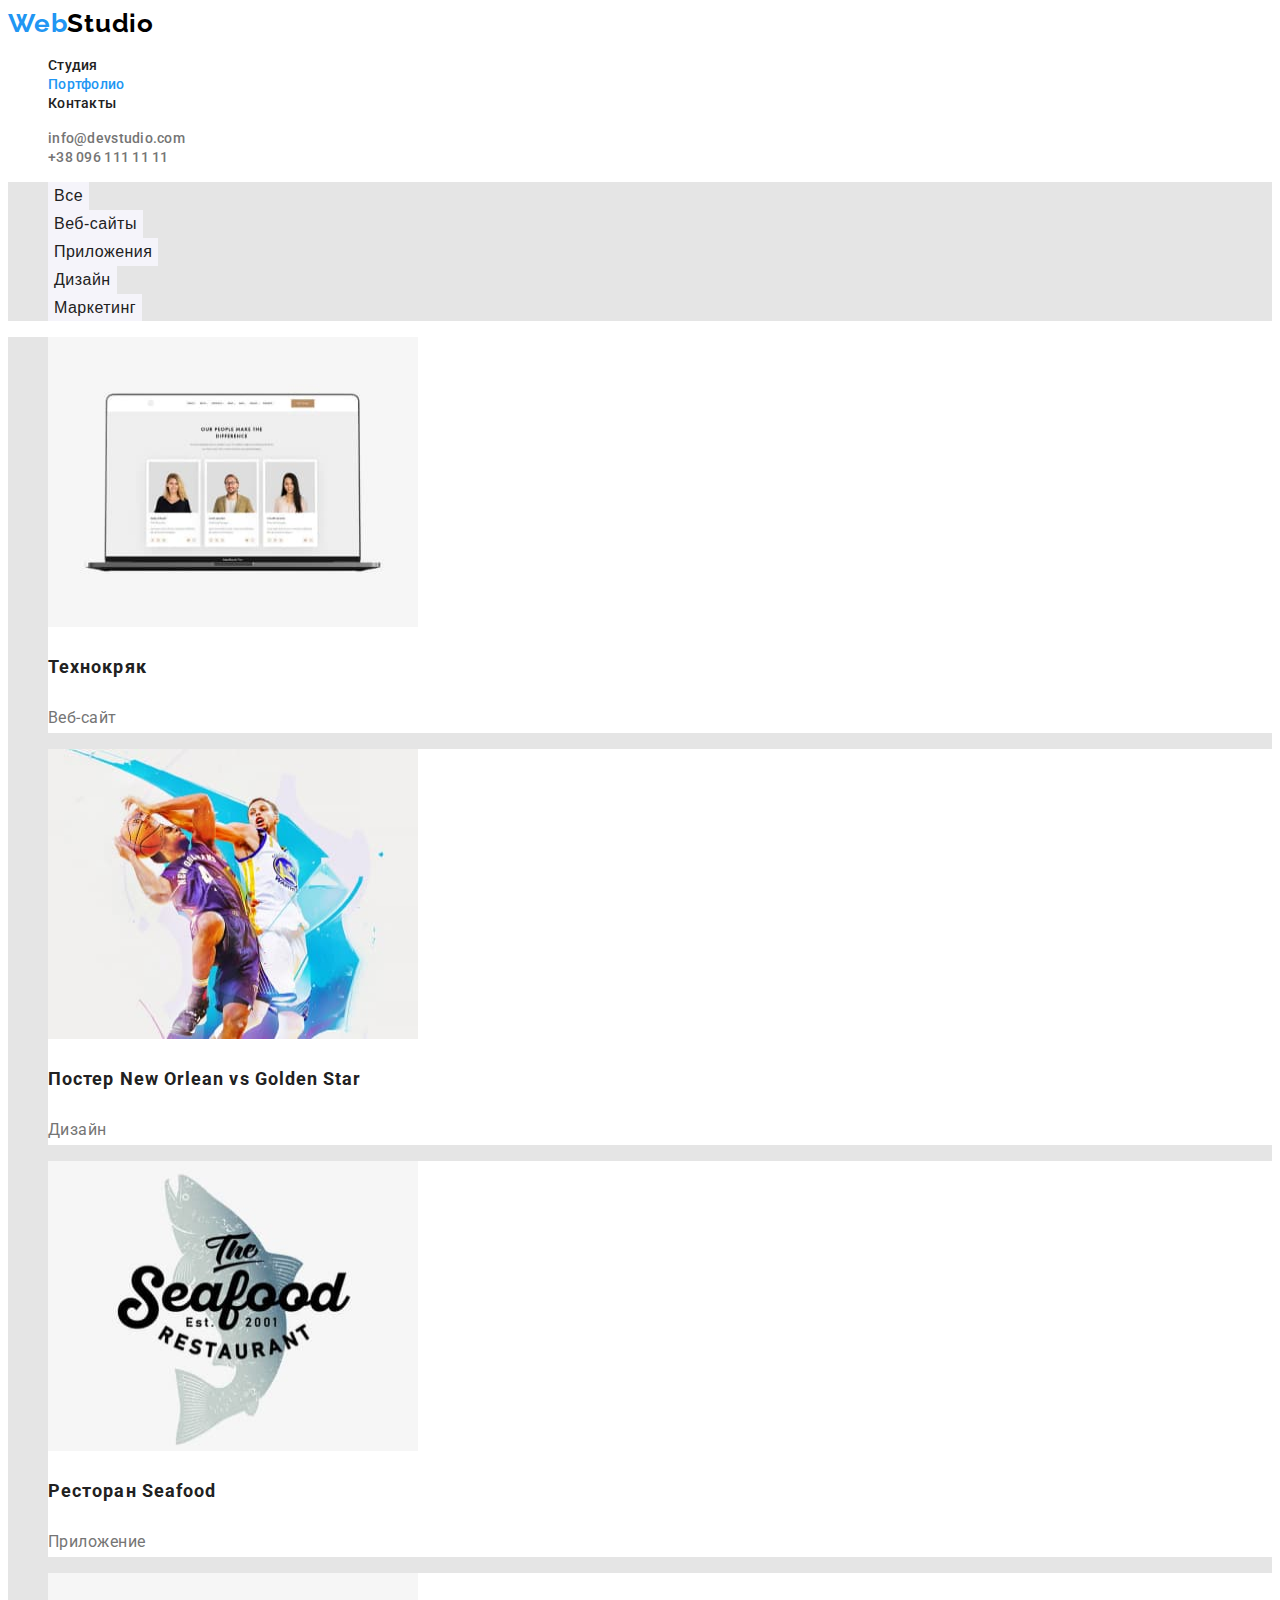
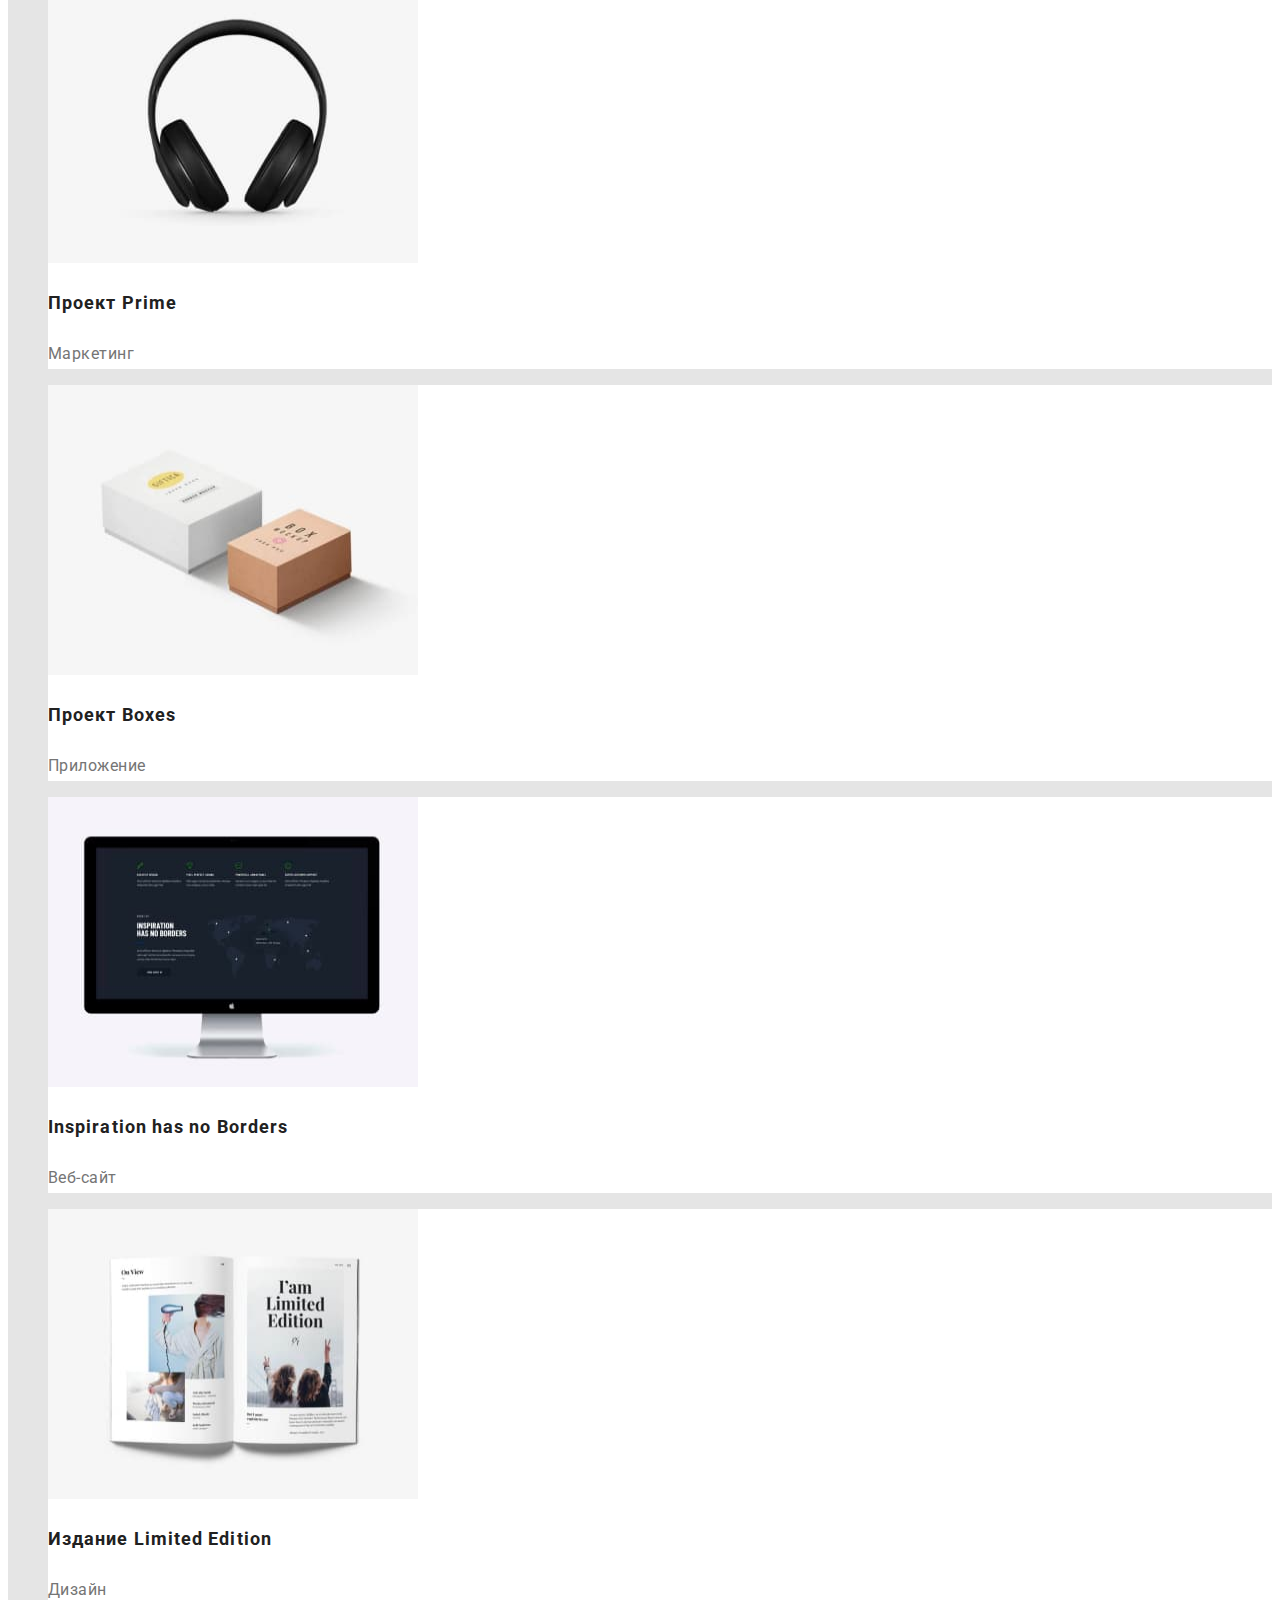
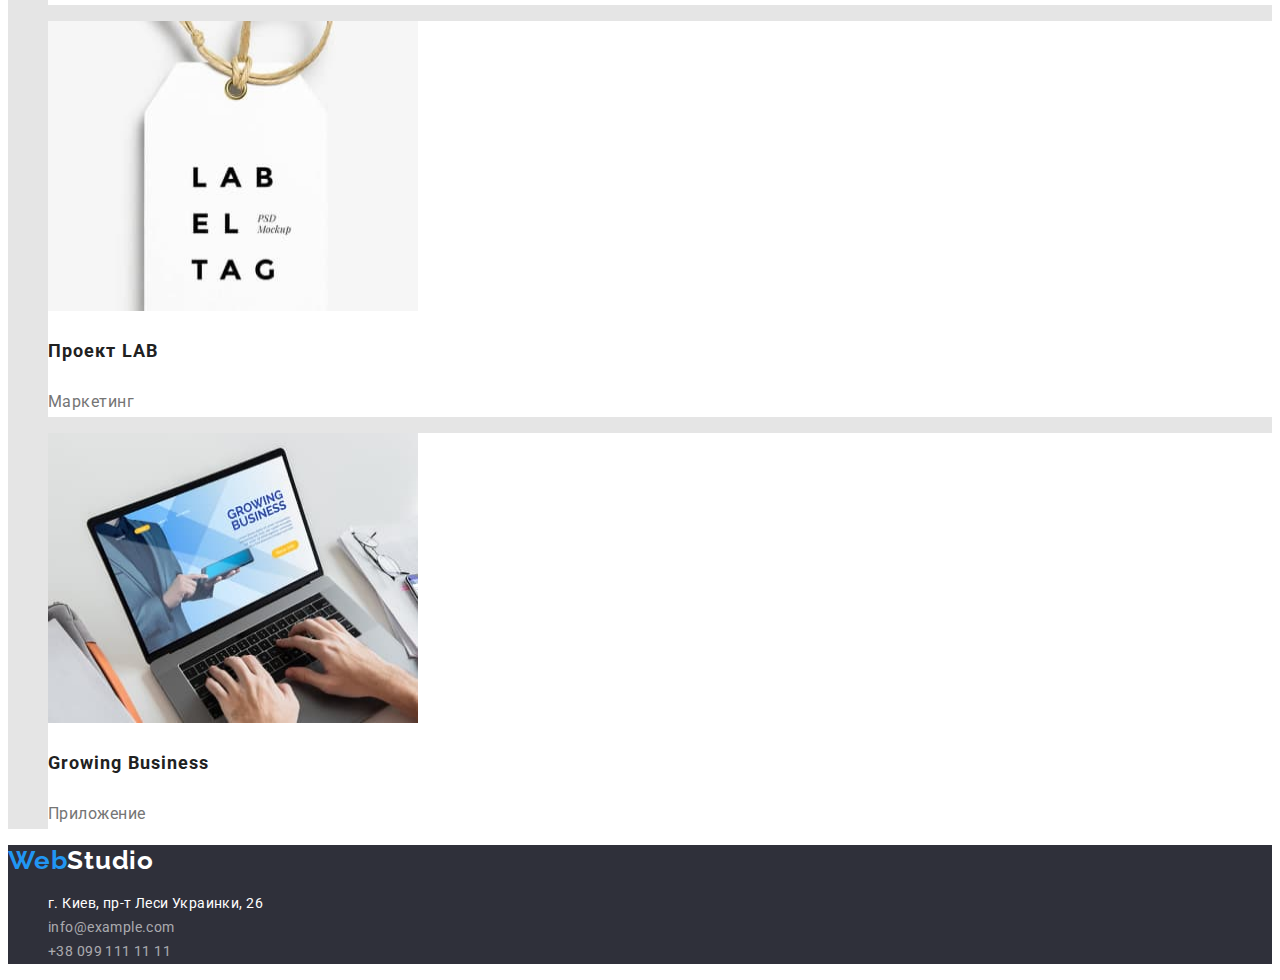
==== commit e7c19bc5: "Заменяет подсвечивание активной страницы - Портфолио и Студия" ====
--- a/portfolio.html
+++ b/portfolio.html
@@ -18,8 +18,8 @@
     <nav class="navigation">
         <a class="link logo" href="#" lang="en">Web<span class="logo-dark">Studio</span></a>
         <ul class="list navigation-list">
-            <li class="navigation-list-item"><a class="link navigation-link-item link-active" href="./index.html">Студия</a></li>
-            <li class="navigation-list-item"><a class="link navigation-link-item" href="#">Портфолио</a></li>
+            <li class="navigation-list-item"><a class="link navigation-link-item " href="./index.html">Студия</a></li>
+            <li class="navigation-list-item"><a class="link navigation-link-item current" href="#">Портфолио</a></li>
             <li class="navigation-list-item"><a class="link navigation-link-item" href="#">Контакты</a></li>
         </ul>
     </nav>
--- a/css/styles.css
+++ b/css/styles.css
@@ -62,7 +62,8 @@
     font-weight: 500;
     font-size: 14px;
     line-height: 1.14;
-    letter-spacing: 0.02em;  
+    letter-spacing: 0.02em;
+    color: #757575;
 }
 
 .contact-link-header-item:hover,
@@ -70,7 +71,7 @@
     color: var(--color-in-action)
 }
 
-.link-active {
+.current {
     color: var(--color-in-action)
 }
 
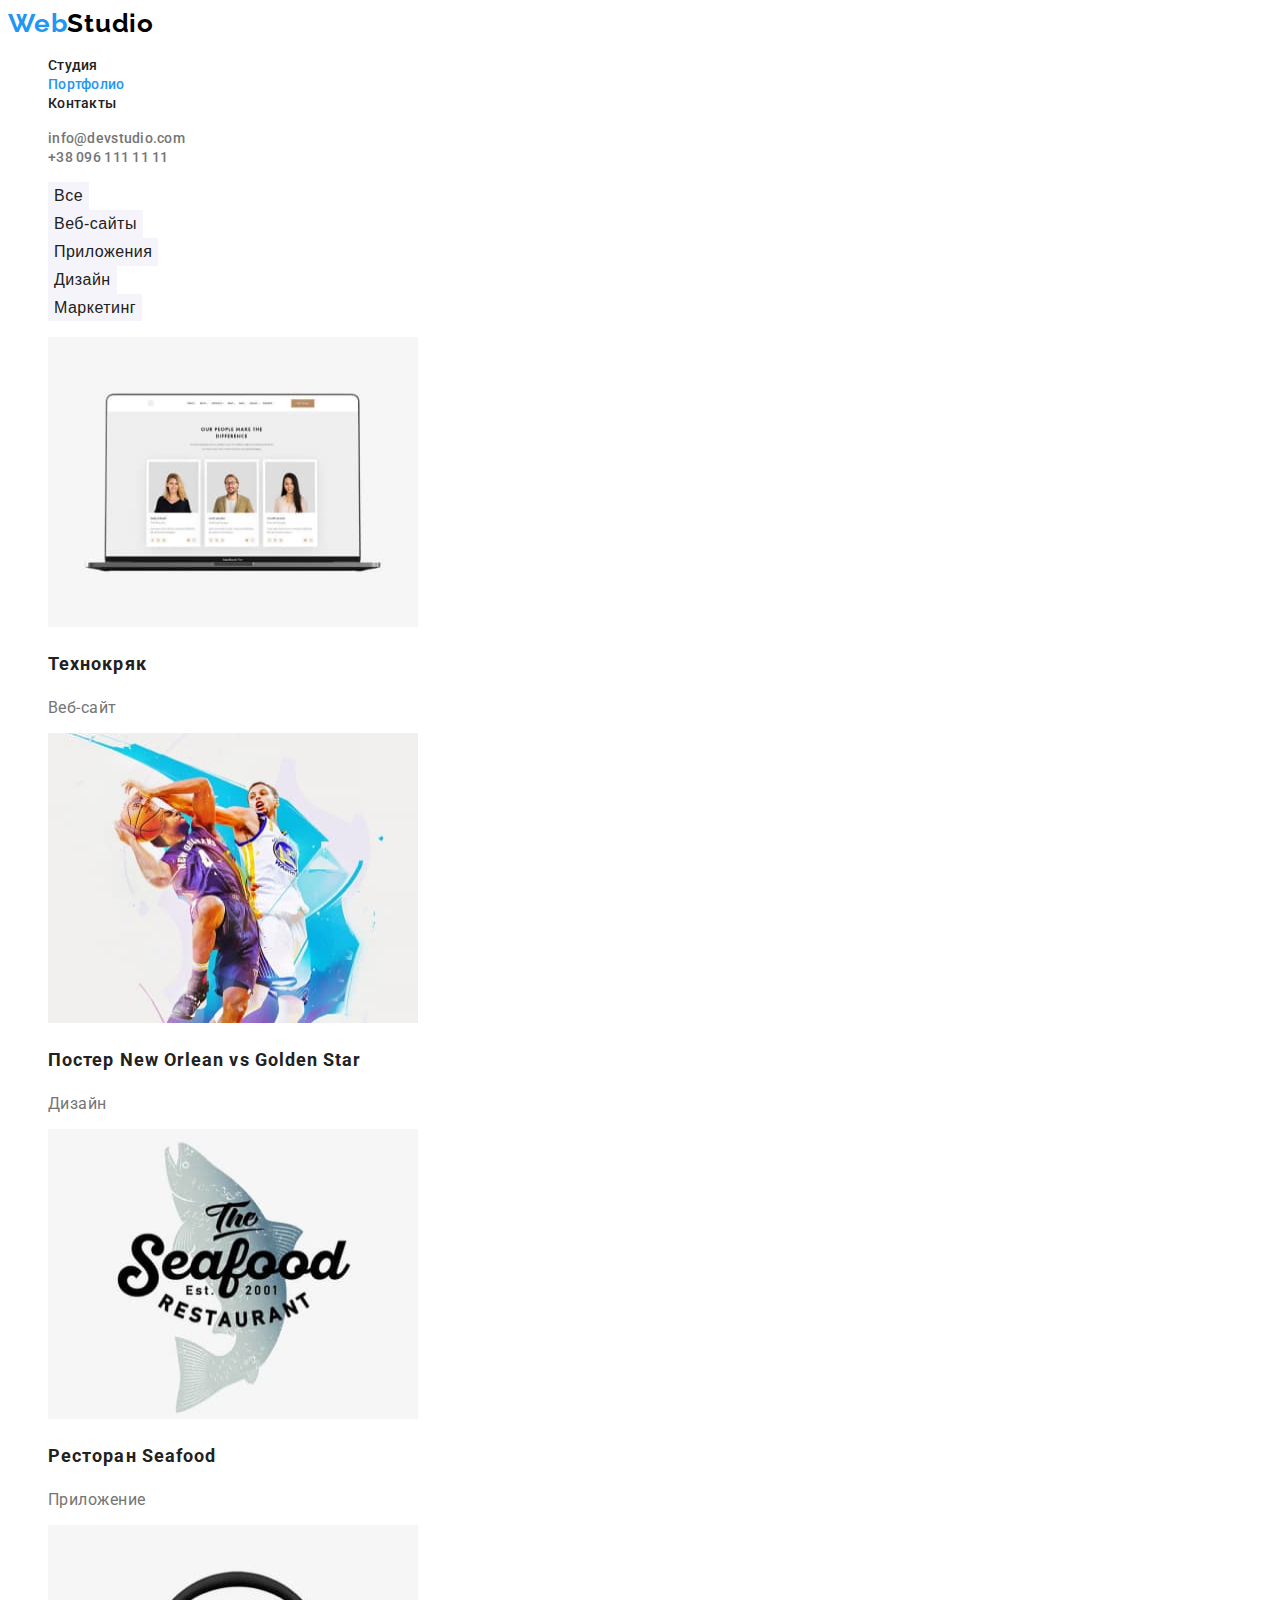
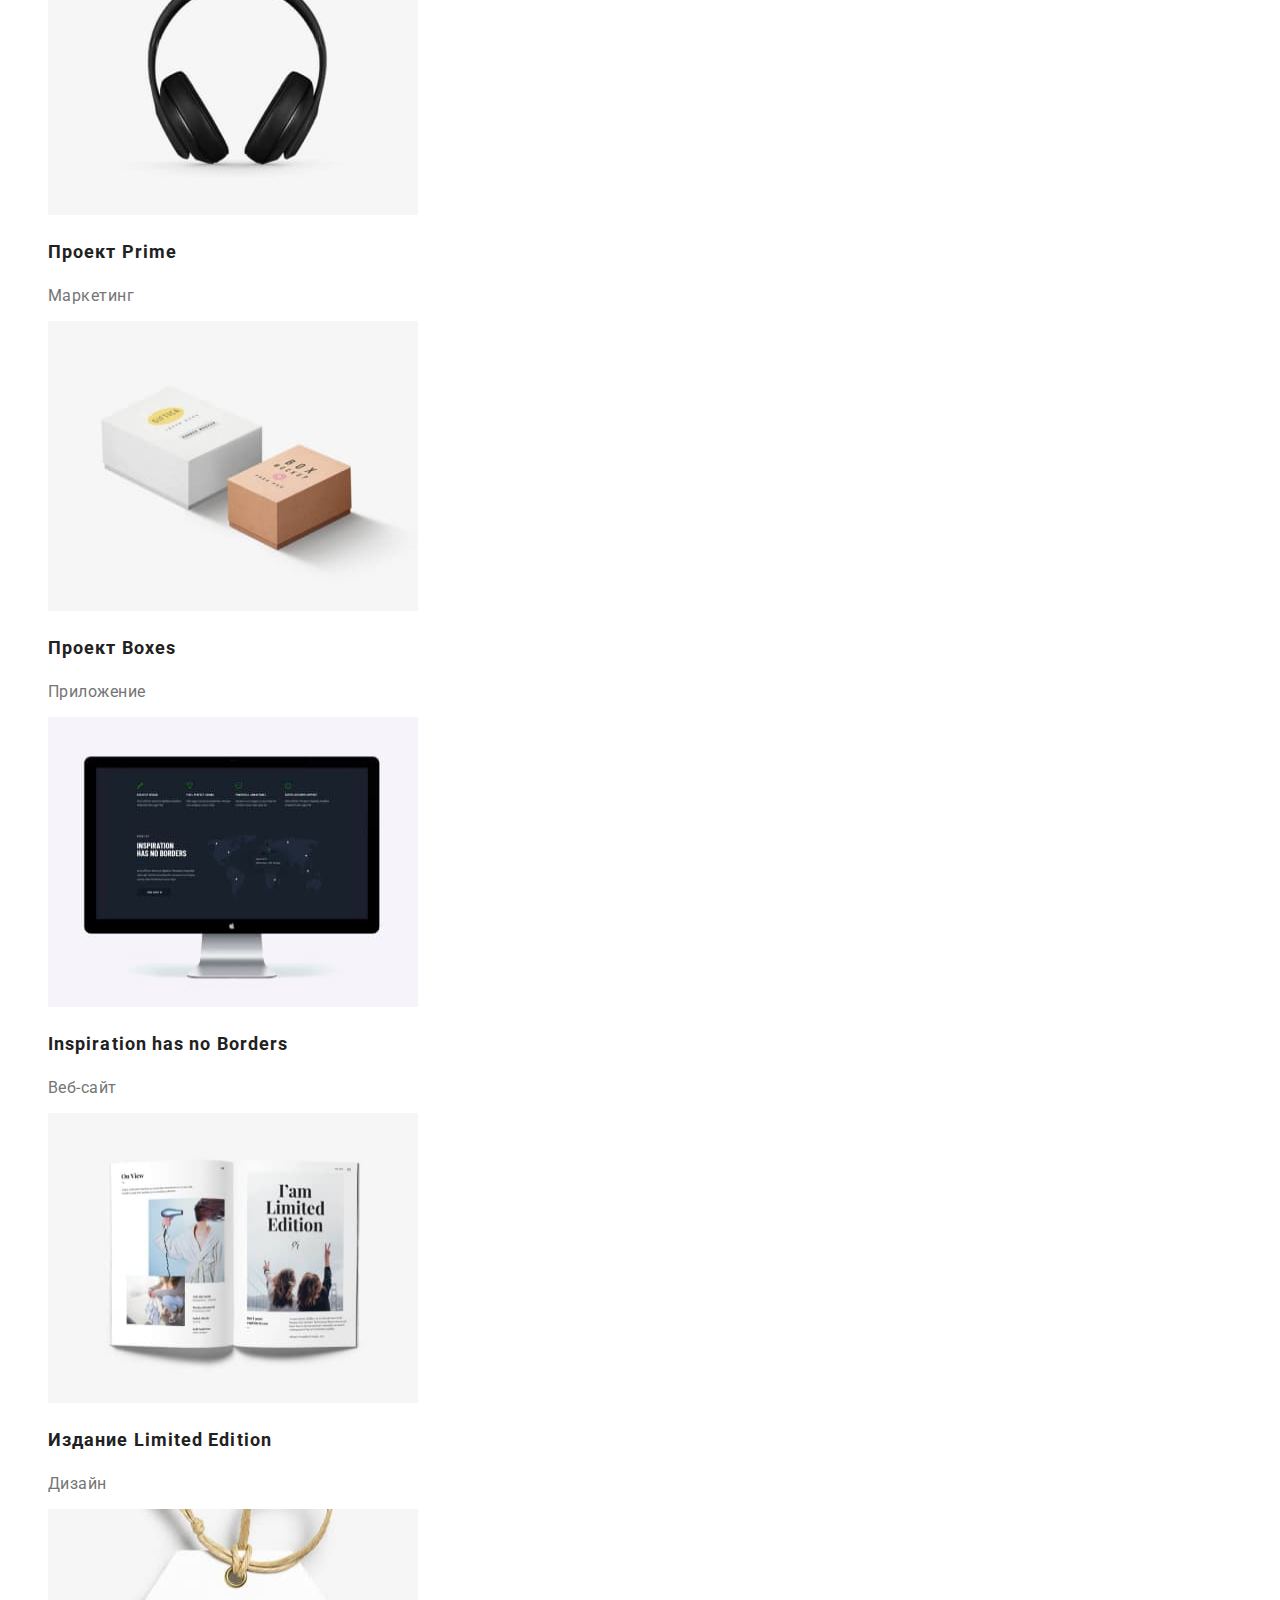
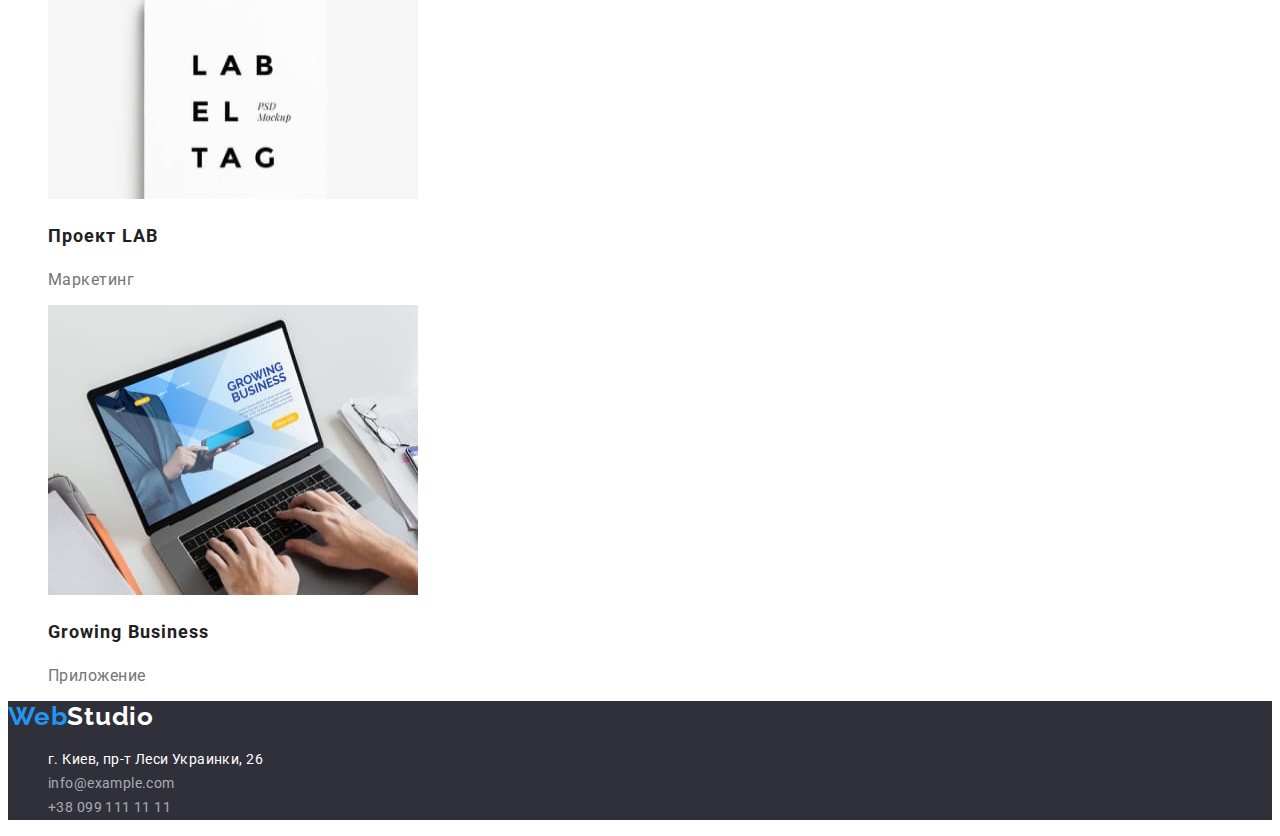
==== commit 5ea0e8b0: "Объединяет две секции в одну в Портфолио" ====
--- a/portfolio.html
+++ b/portfolio.html
@@ -34,8 +34,8 @@
     <!--MAIN-->
     <main>
 
-        <!--HERO PORTFOLIO-->
-        <section class="service">
+        <!--PORTFOLIO-->
+        <section class="catalog">
             <h1 class="service-title" hidden>Наши услуги</h1>
             <ul class="list service-list">
                 <li class="service-list-item"><button class="service-list-button" type="button">Все</button></li>
@@ -44,55 +44,51 @@
                 <li class="service-list-item"><button class="service-list-button" type="button">Дизайн</button></li>
                 <li class="service-list-item"><button class="service-list-button" type="button">Маркетинг</button></a></li>
             </ul>
-        </section>
-
-        <!--CATALOG-->
-        <section class="catalog">
-            <h2 class="catalog-hidden-title" hidden>Каталог работ</h2>
+        
             <ul class="list catalog-list">
                 <li class="catalog-item">
-                    <img src="./images/catalog/img.jpg" alt="ноут-бук с изображением сайта" width="370" height="290">
-                    <h3 class="catalog-title">Технокряк</h3>
+                    <img class="catalog-image" src="./images/catalog/img.jpg" alt="ноут-бук с изображением сайта" width="370" height="290">
+                    <h2 class="catalog-title">Технокряк</h2>
                     <p class="catalog-text">Веб-сайт</p>
                 </li>
                 <li class="catalog-item">
                     <img class="catalog-image" src="./images/catalog/img-1.jpg" alt="два баскетболиста с мячом в прыжке" width="370" height="290">
-                    <h3 class="catalog-title">Постер New Orlean vs Golden Star</h3>
+                    <h2 class="catalog-title">Постер New Orlean vs Golden Star</h2>
                     <p class="catalog-text">Дизайн</p>
                 </li>
                 <li class="catalog-item">
                     <img class="catalog-image" src="./images/catalog/img-2.jpg" alt="эмблема ресторана в виде рыбы" width="370" height="290">
-                    <h3 class="catalog-title">Ресторан Seafood</h3>
+                    <h2 class="catalog-title">Ресторан Seafood</h2>
                     <p class="catalog-text">Приложение</p>
                 </li>
                 <li class="catalog-item">
                     <img class="catalog-image" src="./images/catalog/img-3.jpg" alt="наушники" width="370" height="290">
-                    <h3 class="catalog-title">Проект Prime</h3>
+                    <h2 class="catalog-title">Проект Prime</h2>
                     <p class="catalog-text">Маркетинг</p>
                 </li>
                 <li class="catalog-item">
                     <img class="catalog-image" src="./images/catalog/img-4.jpg" alt="две картонные коробки" width="370" height="290">
-                    <h3 class="catalog-title">Проект Boxes</h3>
+                    <h2 class="catalog-title">Проект Boxes</h2>
                     <p class="catalog-text">Приложение</p>
                 </li>
                 <li class="catalog-item">
                     <img class="catalog-image" src="./images/catalog/img-5.jpg" alt="монитор с изображением сайта" width="370" height="290">
-                    <h3 class="catalog-title" lang="en">Inspiration has no Borders</h3>
+                    <h2 class="catalog-title" lang="en">Inspiration has no Borders</h2>
                     <p class="catalog-text">Веб-сайт</p>
                 </li>
                 <li class="catalog-item">
                     <img class="catalog-image" src="./images/catalog/img-6.jpg" alt="открытая книга" width="370" height="290">
-                    <h3 class="catalog-title">Издание Limited Edition</h3>
+                    <h2 class="catalog-title">Издание Limited Edition</h2>
                     <p class="catalog-text">Дизайн</p>
                 </li>
                 <li class="catalog-item">
                     <img class="catalog-image" src="./images/catalog/img-7.jpg" alt="бумажная бирка на канатике" width="370" height="290">
-                    <h3 class="catalog-title">Проект LAB</h3>
+                    <h2 class="catalog-title">Проект LAB</h2>
                     <p class="catalog-text">Маркетинг</p>
                 </li>
                 <li class="catalog-item">
                     <img class="catalog-image" src="./images/catalog/img-8.jpg" alt="работа на ноут-буке" width="370" height="290">
-                    <h3 class="catalog-title" lang="en">Growing Business</h3>
+                    <h2 class="catalog-title" lang="en">Growing Business</h2>
                     <p class="catalog-text">Приложение</p>
                 </li>
             </ul>
--- a/css/styles.css
+++ b/css/styles.css
@@ -106,10 +106,6 @@
 
 /*=============================FEATURES=====================*/
 
-.features {
-    background: #E5E5E5;
-}
-
 .features-title-item {
     font-weight: 700;
     font-size: 14px;
@@ -129,10 +125,6 @@
 
 /*=============================ACTIVITY=====================*/
 
-.activity {
-    background: #E5E5E5;
-}
-
 .activity-title {
     font-weight: 700;
         font-size: 36px;
@@ -179,11 +171,7 @@
 
 /*=============================/OUR TEAM=====================*/
 
-/*==========================HERO PORTFOLIO=================*/
-
-.service {
-    background: #E5E5E5;
-}
+/*==========================PORTFOLIO=================*/
 
 .service-list-button {
         border: none;
@@ -201,14 +189,6 @@
 .service-list-button:focus {
     color: #FFFFFF;
     background: var(--color-in-action)
-}
-
-/*==========================/HERO PORTFOLIO=================*/
-
-/*=============================CATALOG=====================*/
-
-.catalog {
-    background: #E5E5E5;
 }
 
 .catalog-item {
@@ -225,11 +205,11 @@
 
 .catalog-text {
         font-size: 16px;
-        line-height: 30px;
-        letter-spacing: 0.03em;
-}
-
-/*=============================/CATALOG=====================*/
+        line-height: 1,87;
+        letter-spacing: 0.03em;
+}
+
+/*==========================/PORTFOLIO=================*/
 
 /*=============================FOOTER=====================*/
 
